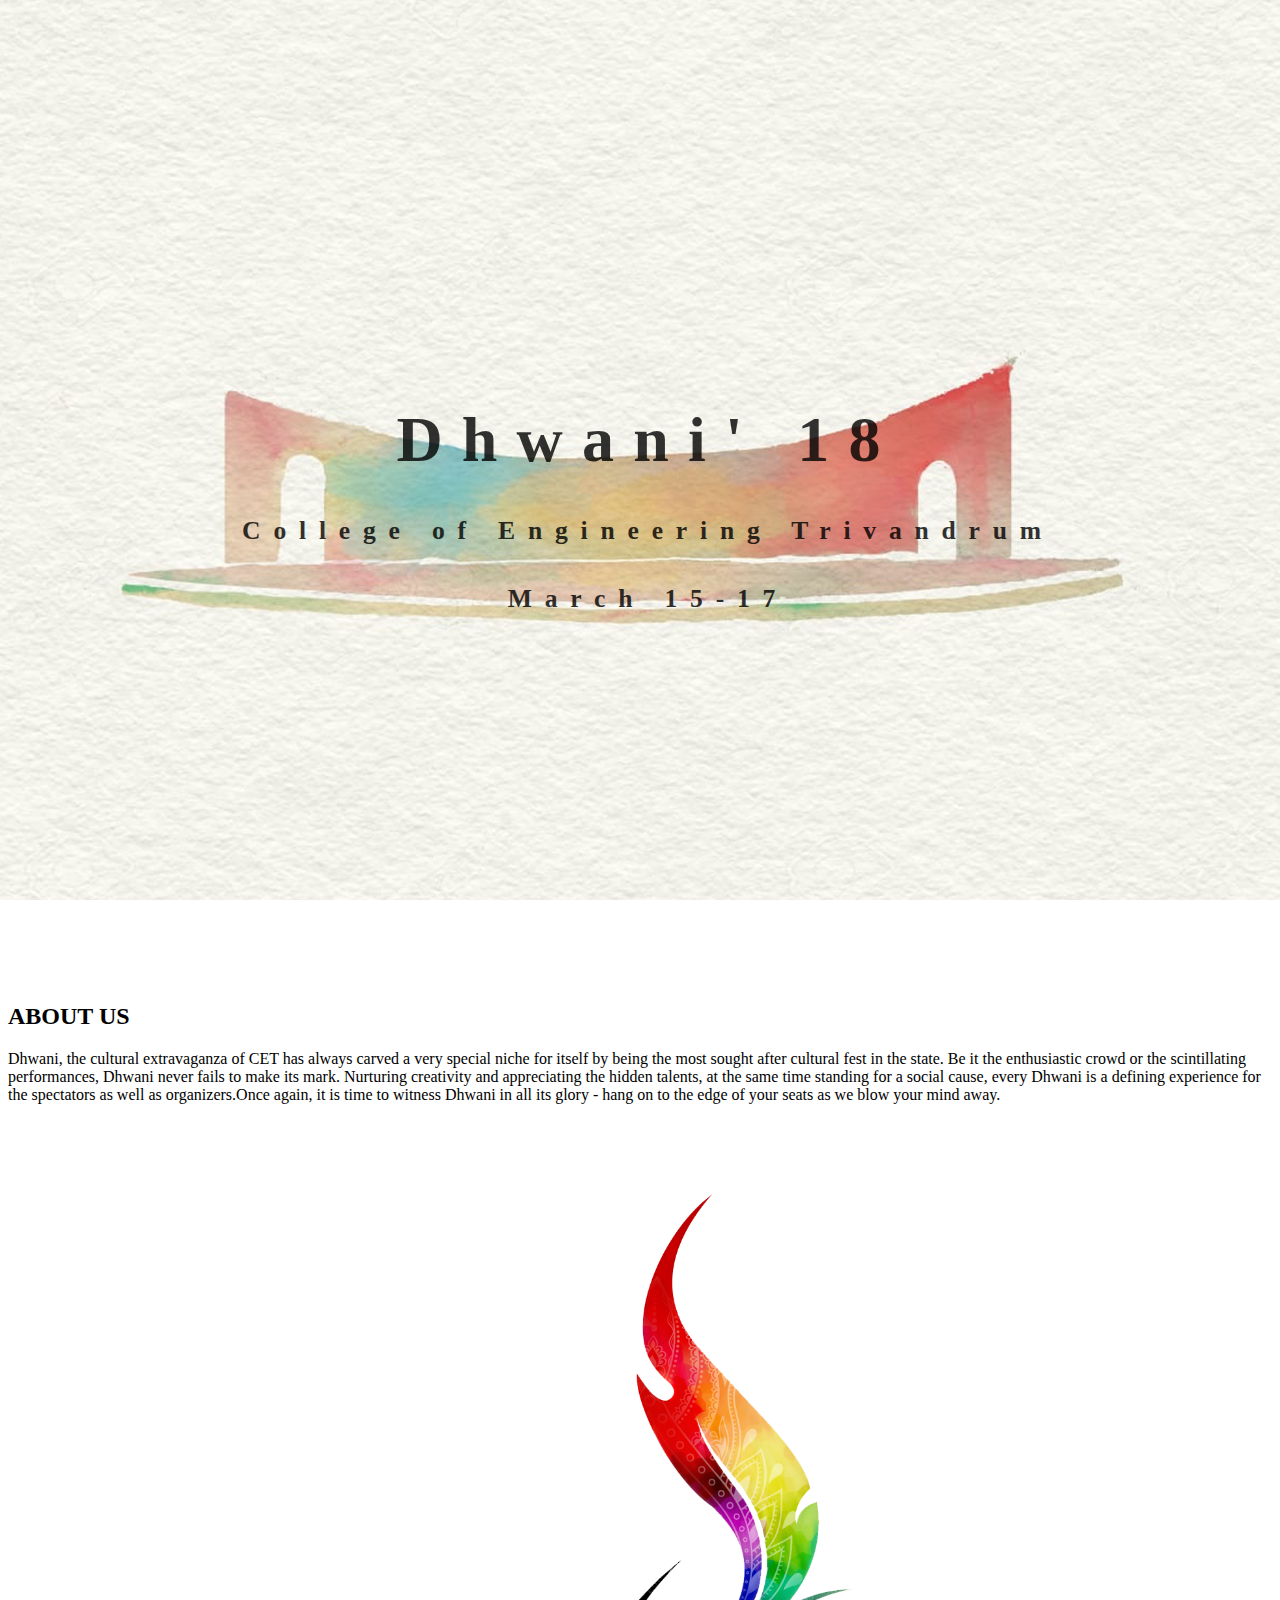
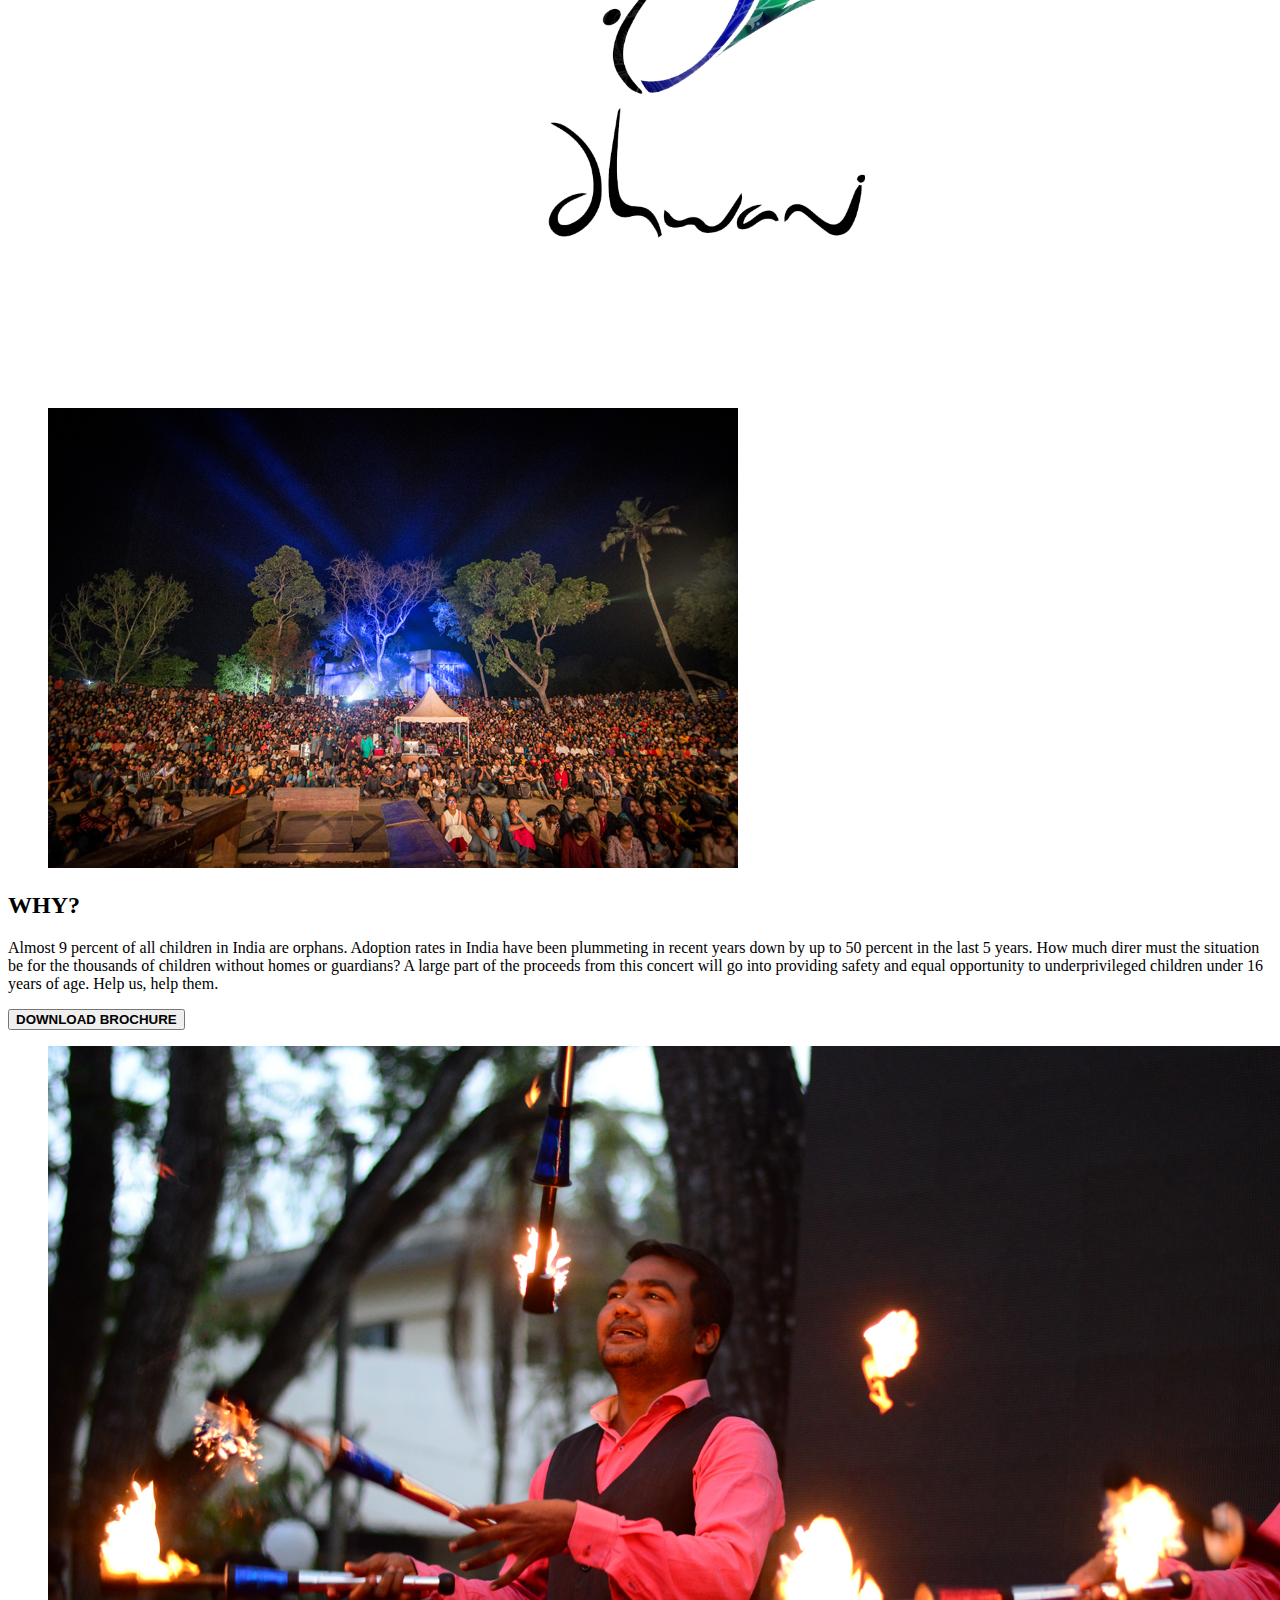
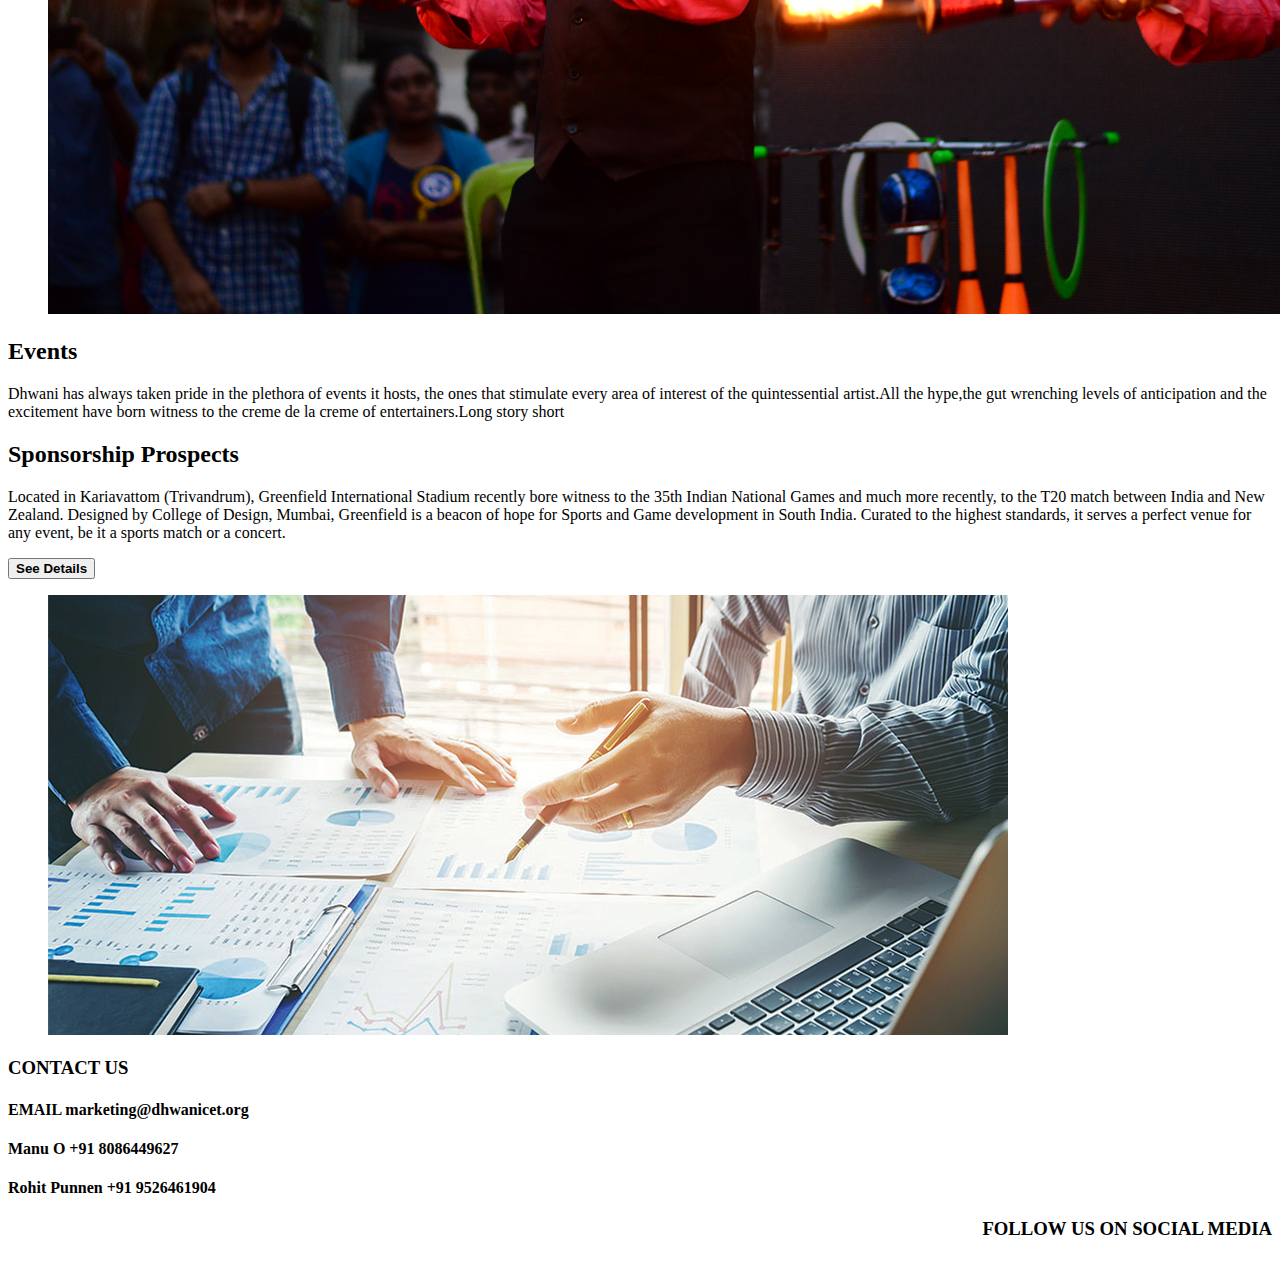
==== public/index.html @ 8b8b58d0 "Update index.html" ====
<!DOCTYPE html>
<html lang="en" class="no-js">
	<head>
		<meta charset="UTF-8" />
		<meta http-equiv="X-UA-Compatible" content="IE=edge,chrome=1"> 
		<meta name="viewport" content="width=device-width, initial-scale=1.0"> 
		<title>Dhwani'19 Marketing</title>
		<meta name="description" content="Dhwani'19 - CET" />
		<meta name="keywords" content="dhwani,cet,fest" />
		
		<link href="css/bootstrap.min.css" rel="stylesheet">
		<link rel="shortcut icon" href="../favicon.ico">
		<link href="css/font.css" type="text/css" rel="stylesheet">
		<link rel="stylesheet" type="text/css" href="css/component.css" />
		<link rel="stylesheet" type="text/css" href="css/demo.css" />
		
		<script src="js/modernizr.custom.js"></script>

		<style type="text/css">
		body{
			background-image: url('images/dhwanistagecl.jpg');
				background-position: center;
				background-size: cover;
				background-attachment: fixed;
				-moz-transition: background-image 0.4s ease-in-out;
				-o-transition: background-image 0.4s ease-in-out;
				-webkit-transition: background-image 0.4s ease-in-out;
               transition: background-image 0.4s ease-in-out;

		}
		.bg{
			background-image: url('images/dhwanistagecl2.jpg');
			-moz-transition: background-image 0.4s ease-in-out;
			-o-transition: background-image 0.4s ease-in-out;
			-webkit-transition: background-image 0.4s ease-in-out;
            transition: background-image 0.4s ease-in-out;

		}
			
			#landing{
				padding-top: 30px;
				text-align: center;
				
			height:100vh;
			}
			#landing h1{
			    
    			text-align: center;
    			    letter-spacing: 1.5vw;
    			font-size: 5.0vw;
    			width: 100%;
    			position: absolute;
    			color: black;
    			opacity: 0.8;
    			position: absolute;
    			top: 40vh;

			}
			#landing h2{
			    
    			text-align: center;
    			    letter-spacing: 1vw;
    			font-size: 2.0vw;
    			width: 100%;
    			position: absolute;
    			color: black;
    			opacity: 0.8;
    			position: absolute;
    			top: 55vh;

			}	

			#landing h3{
	text-align: center;
	letter-spacing: 1vw;
	font-size: 2.0vw;
	width: 100%;
	position: absolute;
	color: rgba(0,0,0,1);
	opacity: 0.8;
	position: absolute;
	top: 62vh;
			}	
			#social{
				text-align:right;
			}
			@media (max-width: 480px) {	


				body{
				background-image:url('images/dhwanistageclmob.jpg');
				background-size: auto 100%;
				background-repeat: no-repeat;
					-moz-transition: background-image 0.4s ease-in-out;
				-o-transition: background-image 0.4s ease-in-out;
				-webkit-transition: background-image 0.4s ease-in-out;
            	transition: background-image 0.4s ease-in-out;
			}	
				.bg{
				background-image: url('images/dhwanistagecl2mob.jpg');
				-moz-transition: background-image 0.4s ease-in-out;
				-o-transition: background-image 0.4s ease-in-out;
				-webkit-transition: background-image 0.4s ease-in-out;
            	transition: background-image 0.4s ease-in-out;

				}
				#social{
				text-align:left;
			}
			.iconfoot i{
				font-size:25px;
				padding:10px;
			}

			#landing h1{
				font-size:15vw;

			}	
			#landing h2{
				font-size:4vw;
			}
			.cbp-so-section h2{
				font-size: 22px;
			}
			.cbp-so-section{
			 font-size:10px;
			}
			#spon{
				font-size: 18px;
				padding: 6px;
			}

			#landing h2{
				top:59vh;

			}
			#landing h3{
				top:63vh;
				font-size: 3vw;
				color: black;
			}
				
						
		}
			</style>
			
	</head>
	<body>
		<div id="landing">
			
			<h1>Dhwani' 18</h1>
			<h2>College of Engineering Trivandrum</h2>
			<h3>March 15-17</h3>


			
		</div>

			<!--<header class="clearfix">
				<span>DHWANI 2018</span>
				<h1>Dhwani'19 CET</h1>
				
			</header>-->	
			<div id="cbp-so-scroller" class="cbp-so-scroller">
				<section class="cbp-so-section">
					<article class="cbp-so-side cbp-so-side-left">
						<h2 style="padding-top: 5vh;">ABOUT US</h2>
						<p>Dhwani, the cultural extravaganza of CET has always carved a very special niche for itself by being the most sought after cultural fest in the state. Be it the enthusiastic crowd or the scintillating performances, Dhwani never fails to make its mark. Nurturing creativity and appreciating the hidden talents, at the same time standing for a social cause, every Dhwani is a defining experience for the spectators as well as organizers.Once again, it is time to witness Dhwani in all its glory - hang on to the edge of your seats as we blow your mind away.
						</p>

					</article>
					<figure class="cbp-so-side cbp-so-side-right">
						<img style="max-width: 110%;" src="images/logo.png" alt="img01">
					</figure>
				</section>
				<!-- <section class="cbp-so-section">
					<figure class="cbp-so-side cbp-so-side-left">
						<img style="max-width: 110%;" src="images/agam2.png" alt="img01">
					</figure>
					<article class="cbp-so-side cbp-so-side-right">
						<h2>AGAM</h2>
						<p>Agam is a multiple award winning Carnatic Progressive Rock Band from Bangalore, formed in the year 2003.Agam  derives it's name from the ancient tamil word, which translates to , "the inner self". Their music encapsulates the boundless , vibrant emotions of human psyche. It explores, depicts and contemplates these countless aspirations and sentiments of the inner self and combines the myriad hues of melodic scales and intricate rhythm structures offered by Carnatic music with aesthetic principles and tonal elegance from the western world. The band lineup consists of the following artists: Harish Sivaramakrishnan(vocals), Swamy Seetharaman (keyboards and lyricist), T Praveen Kumar(lead guitar), Aditya Kasyap(bass guitars and backing vocals), Sivakumar Nagarajan(ethnic percussions), Jagadis Natarajan(rhythm guitar) and Yadhunandan(Drummer).</p>

					</article>
				</section> -->

				<section class="cbp-so-section">
					<figure class="cbp-so-side cbp-so-side-left">
						<img src="images/pic2.jpg" alt="img01">
					</figure>
					<article class="cbp-so-side cbp-so-side-right">
						<h2>WHY?</h2>
						<p>Almost 9 percent of all children in India are orphans. Adoption rates in India have been plummeting in recent years down by up to 50 percent in the last 5 years. How much direr must the situation be for the thousands of children without homes or guardians? A large part of the proceeds from this concert will go into providing safety and equal opportunity to underprivileged children under 16 years of age. Help us, help them.</p>

						
						<a href="documents/brochure.pdf" download><button id="spon"><strong>DOWNLOAD BROCHURE</strong></button></a>

					</article>
					
				</section>
				<section class="cbp-so-section">
					<figure class="cbp-so-side cbp-so-side-left">
						<img src="images/pic1.jpg"  style ="max-width: 110%;" alt="img01">
					</figure>
					<article class="cbp-so-side cbp-so-side-right">
						<h2>Events</h2>
						<p>Dhwani has always taken pride in the plethora of events it hosts, the ones that stimulate every area of interest of the quintessential artist.All the hype,the gut wrenching levels of anticipation and the excitement have born witness to the creme de la creme of entertainers.Long story short</p>
						
					</article>
				</section>
				<section class="cbp-so-section">
					<article class="cbp-so-side cbp-so-side-left">
						<h2>Sponsorship Prospects</h2>
						<p>Located in Kariavattom (Trivandrum), Greenfield International Stadium recently bore witness to the 35th Indian National Games and much more recently, to the T20 match between India and New Zealand. Designed by College of Design, Mumbai, Greenfield is a beacon of hope for Sports and Game development in South India. Curated to the highest standards, it serves a perfect venue for any event, be it a sports match or a concert.</p>
                        
                        	<a href="Marektingproposals/index.html" download><button id="spon"><strong>See Details</strong></button></a>
                            
					</article>
					<figure class="cbp-so-side cbp-so-side-right">
						<img src="images/pic4.jpg" alt="img01">
					</figure>
				</section>

				

				<!--
				<section class="cbp-so-section">
					<figure class="cbp-so-side cbp-so-side-left">
						<img src="images/4.png" alt="img01">
					</figure>
					<article class="cbp-so-side cbp-so-side-right">
						<h2>Carrot cake</h2>
						<p>Sesame snaps sweet wafer danish. Chupa chups carrot cake icing donut halvah bonbon. Chocolate cake candy marshmallow pudding dessert marzipan jujubes sugar plum.</p>
					</article>
				</section>
				<section class="cbp-so-section">
					<article class="cbp-so-side cbp-so-side-left">
						<h2>Pudding lollipop</h2>
						<p>Chupa chups pudding lollipop gummi bears gummies cupcake pie. Cookie cotton candy caramels. Oat cake dessert applicake. Sweet roll tiramisu sweet roll sweet roll.</p>
					</article>
					<figure class="cbp-so-side cbp-so-side-right">
						<img src="images/5.png" alt="img01">
					</figure>
				</section>
				<section class="cbp-so-section">
					<figure class="cbp-so-side cbp-so-side-left">
						<img src="images/6.png" alt="img01">
					</figure>
					<article class="cbp-so-side cbp-so-side-right">
						<h2>Soufflé bonbon</h2>
						<p>Cake cotton candy lollipop. Cake croissant cheesecake candy sugar plum icing apple pie wafer. Pie sugar plum tiramisu tiramisu pie fruitcake candy icing. Candy icing gummies gummies cheesecake brownie lemon drops chocolate gingerbread.</p>
					</article>
				</section>-->
			</div>
		
		
		
		
		
		<footer><div class="row" style="margin:0px;">
				<div class="col-md-6">
				<h3>CONTACT US</h3>
				<h4>EMAIL marketing@dhwanicet.org</h4>
				<h4>Manu O +91 8086449627</h4>
				<h4>Rohit Punnen +91 9526461904</h4>
			</div>
					
		<div class="col-md-6" id="social">
				<h3>FOLLOW US ON SOCIAL MEDIA</h3>
				<div class="iconfoot">
          				<a href="https://www.facebook.com/dhwanifest/"><i class="fa fa-facebook"></i></a>
          				<a href="https://www.instagram.com/dhwanifest/"><i class="fa fa-instagram"></i></a>
        				<a href="https://twitter.com/dhwanifest"><i class="fa fa-twitter"></i></a><br>
        				
        			</div>  

		</div>
		</div>
	</footer>
	 <script src="js/jquery-1.11.2.min.js"></script>
		<script src="js/classie.js"></script>
		<script src="js/cbpScroller.js"></script>
		<script type="text/javascript">
			/*$(window).scroll(function() {
    if ($(this).scrollTop() > 1000) { // this refers to window
        alert('blah');
    }
});*/



			 var $win = $(window);
    var winH = $win.height()/2;   // Get the window height.

    $win.on("scroll", function () {
        if ($(this).scrollTop() > winH ) {
            $('body').addClass("bg");
        } else {
            $('body').removeClass("bg");
        }
    }).on("resize", function(){ // If the user resizes the window
       winH = $(this).height()/2; // you'll need the new height value
    });

		</script>
		<script>
			new cbpScroller( document.getElementById( 'cbp-so-scroller' ) );
		</script>
	</body>
</html>
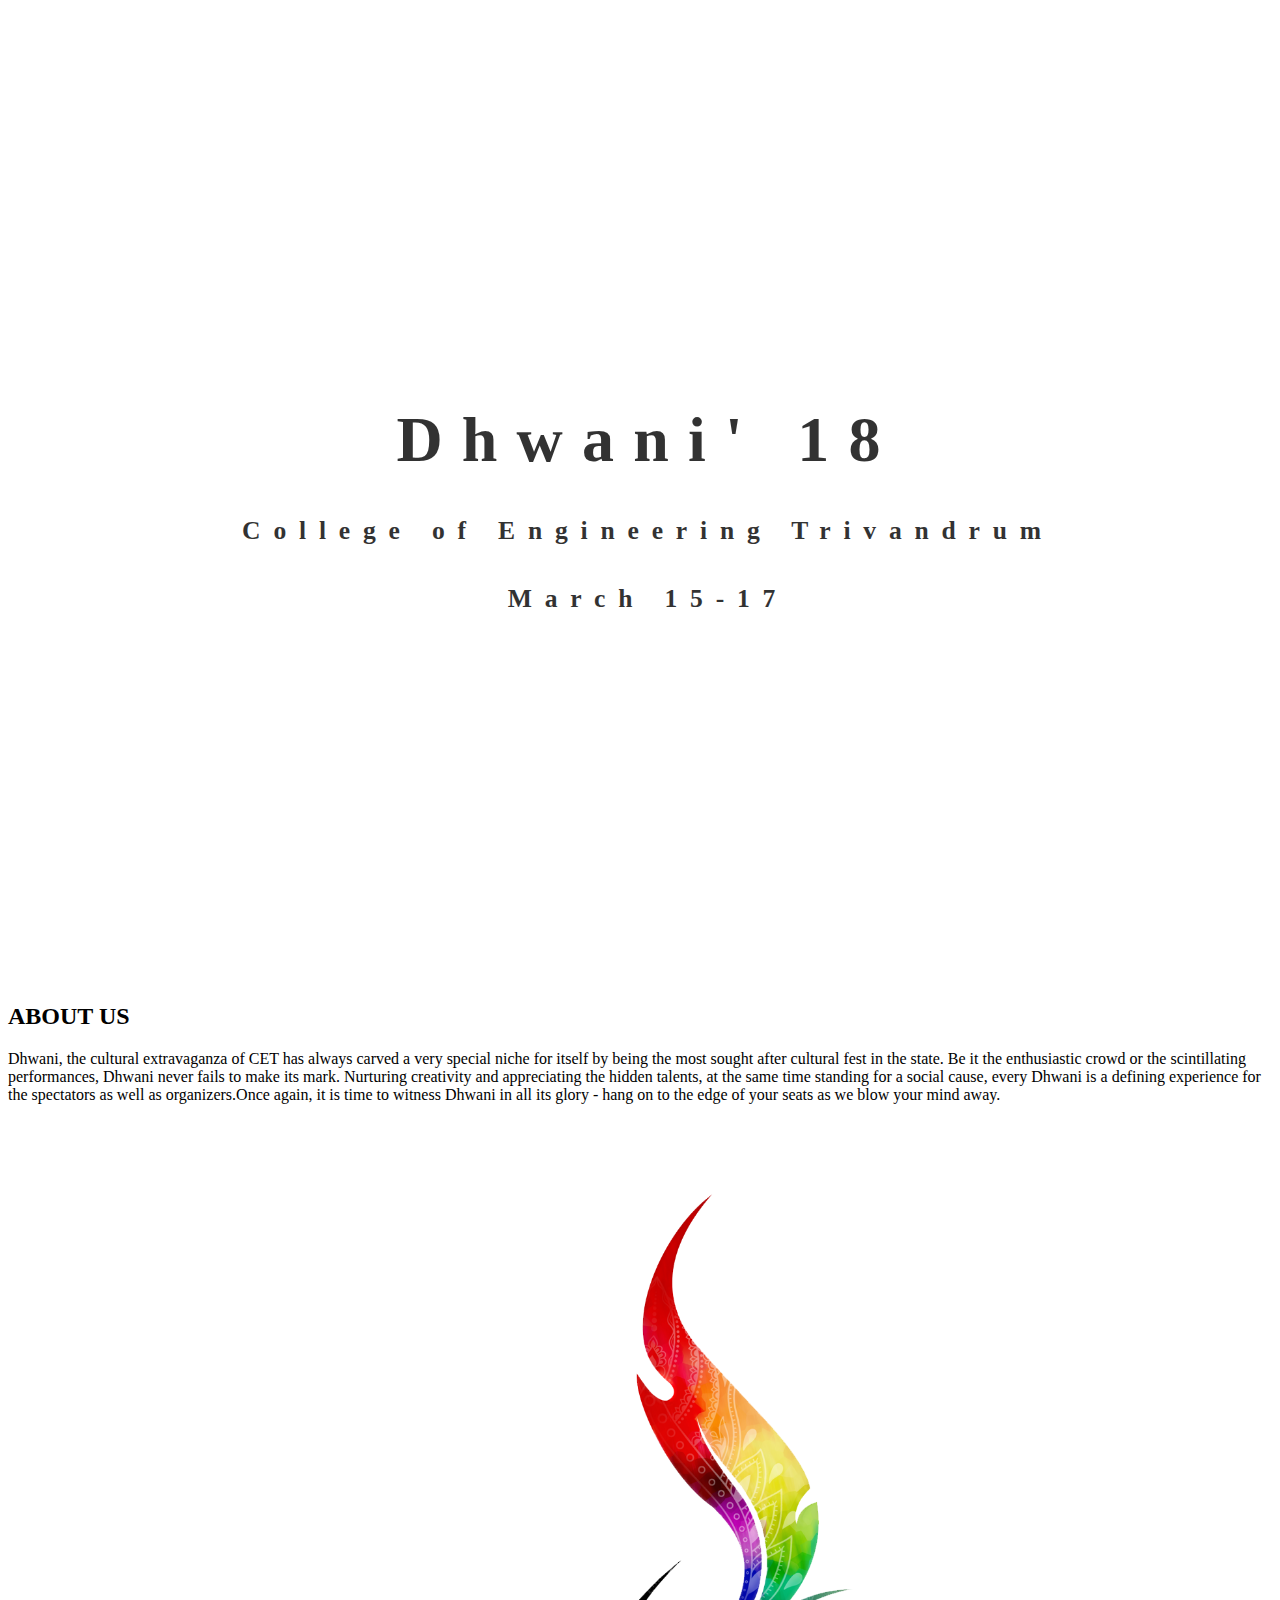
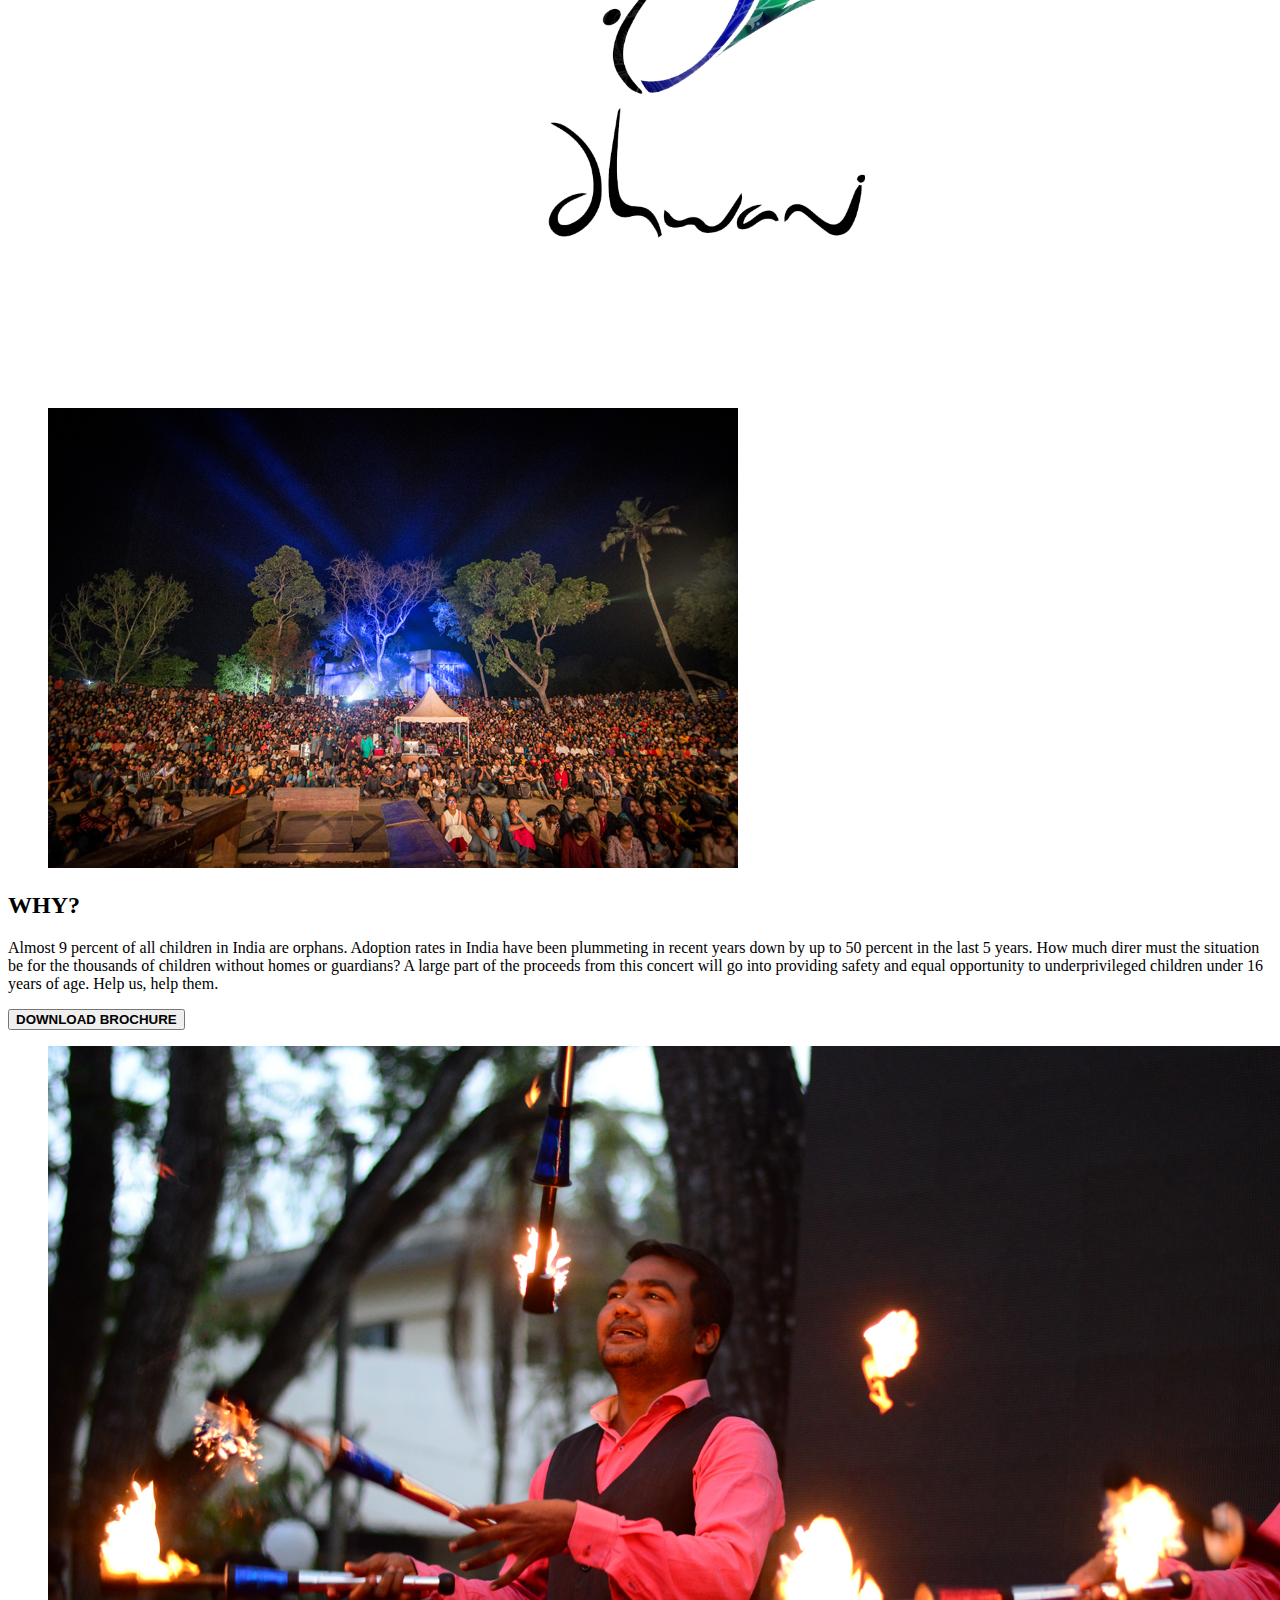
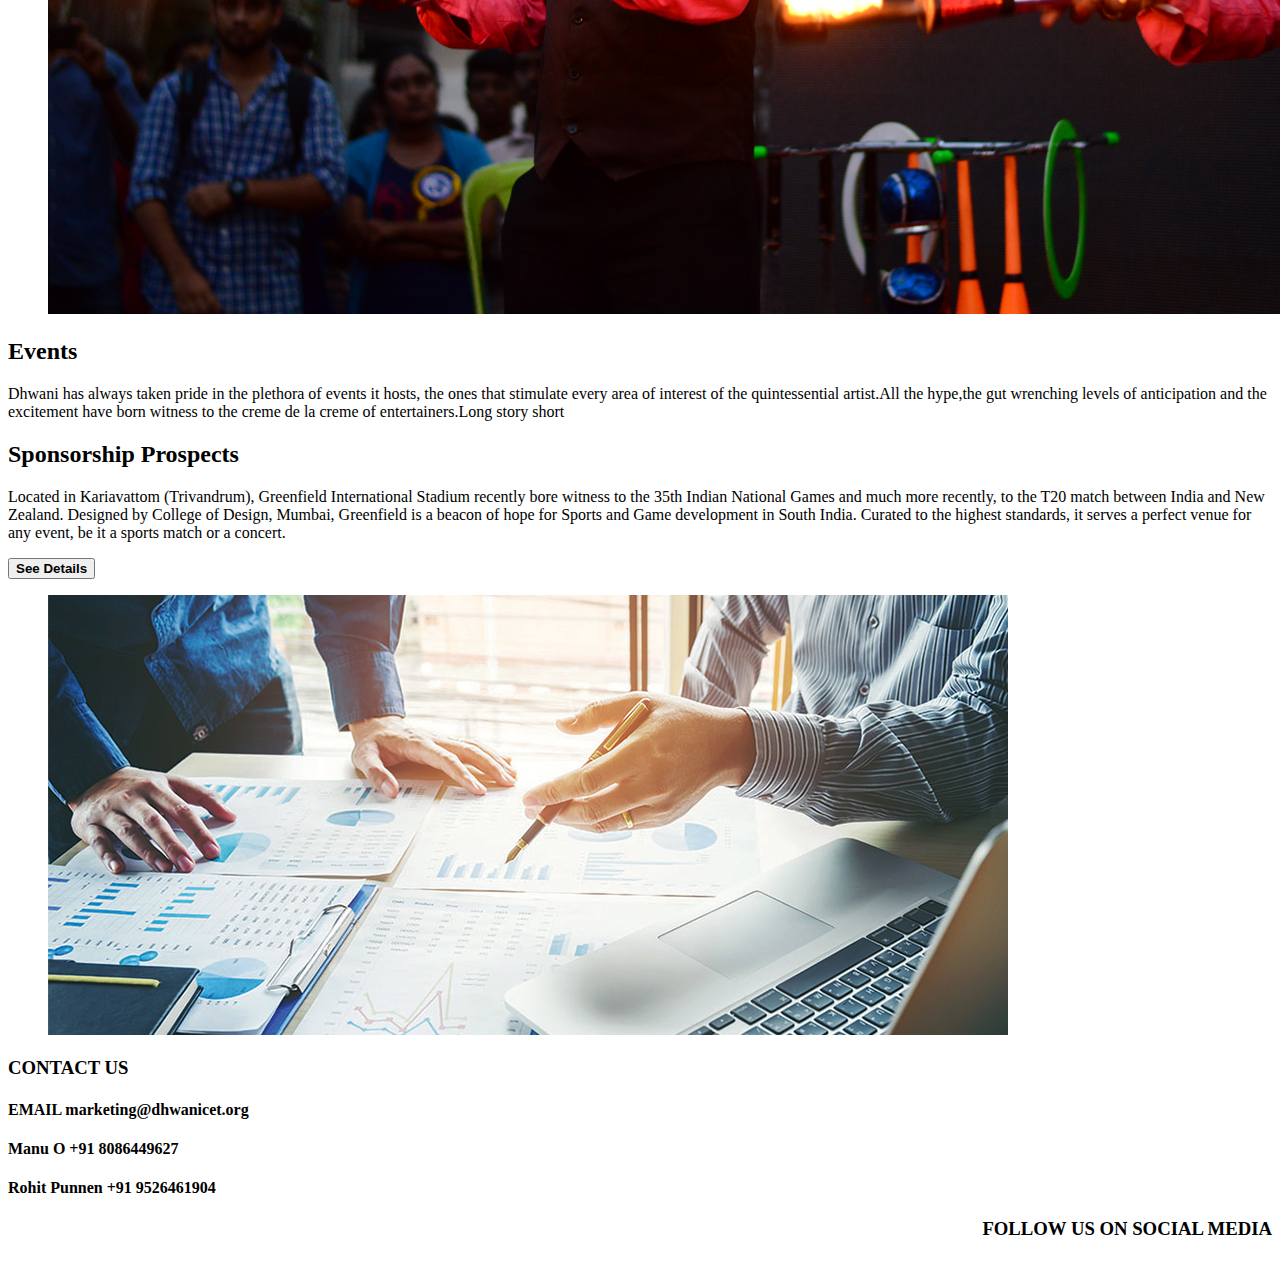
==== commit b52fe13d: "Update index.html" ====
--- a/public/index.html
+++ b/public/index.html
@@ -18,7 +18,7 @@
 
 		<style type="text/css">
 		body{
-			background-image: url('images/dhwanistagecl.jpg');
+			background-image: url('images/dhwanistageclmob.jpg');
 				background-position: center;
 				background-size: cover;
 				background-attachment: fixed;
@@ -29,7 +29,7 @@
 
 		}
 		.bg{
-			background-image: url('images/dhwanistagecl2.jpg');
+			background-image: url('images/dhwanistagecl2mob.jpg');
 			-moz-transition: background-image 0.4s ease-in-out;
 			-o-transition: background-image 0.4s ease-in-out;
 			-webkit-transition: background-image 0.4s ease-in-out;
@@ -88,7 +88,7 @@
 
 
 				body{
-				background-image:url('images/dhwanistageclmob.jpg');
+				background-image:url('images/dhwanistagecl.jpg');
 				background-size: auto 100%;
 				background-repeat: no-repeat;
 					-moz-transition: background-image 0.4s ease-in-out;
@@ -97,7 +97,7 @@
             	transition: background-image 0.4s ease-in-out;
 			}	
 				.bg{
-				background-image: url('images/dhwanistagecl2mob.jpg');
+				background-image: url('images/dhwanistagecl2.jpg');
 				-moz-transition: background-image 0.4s ease-in-out;
 				-o-transition: background-image 0.4s ease-in-out;
 				-webkit-transition: background-image 0.4s ease-in-out;
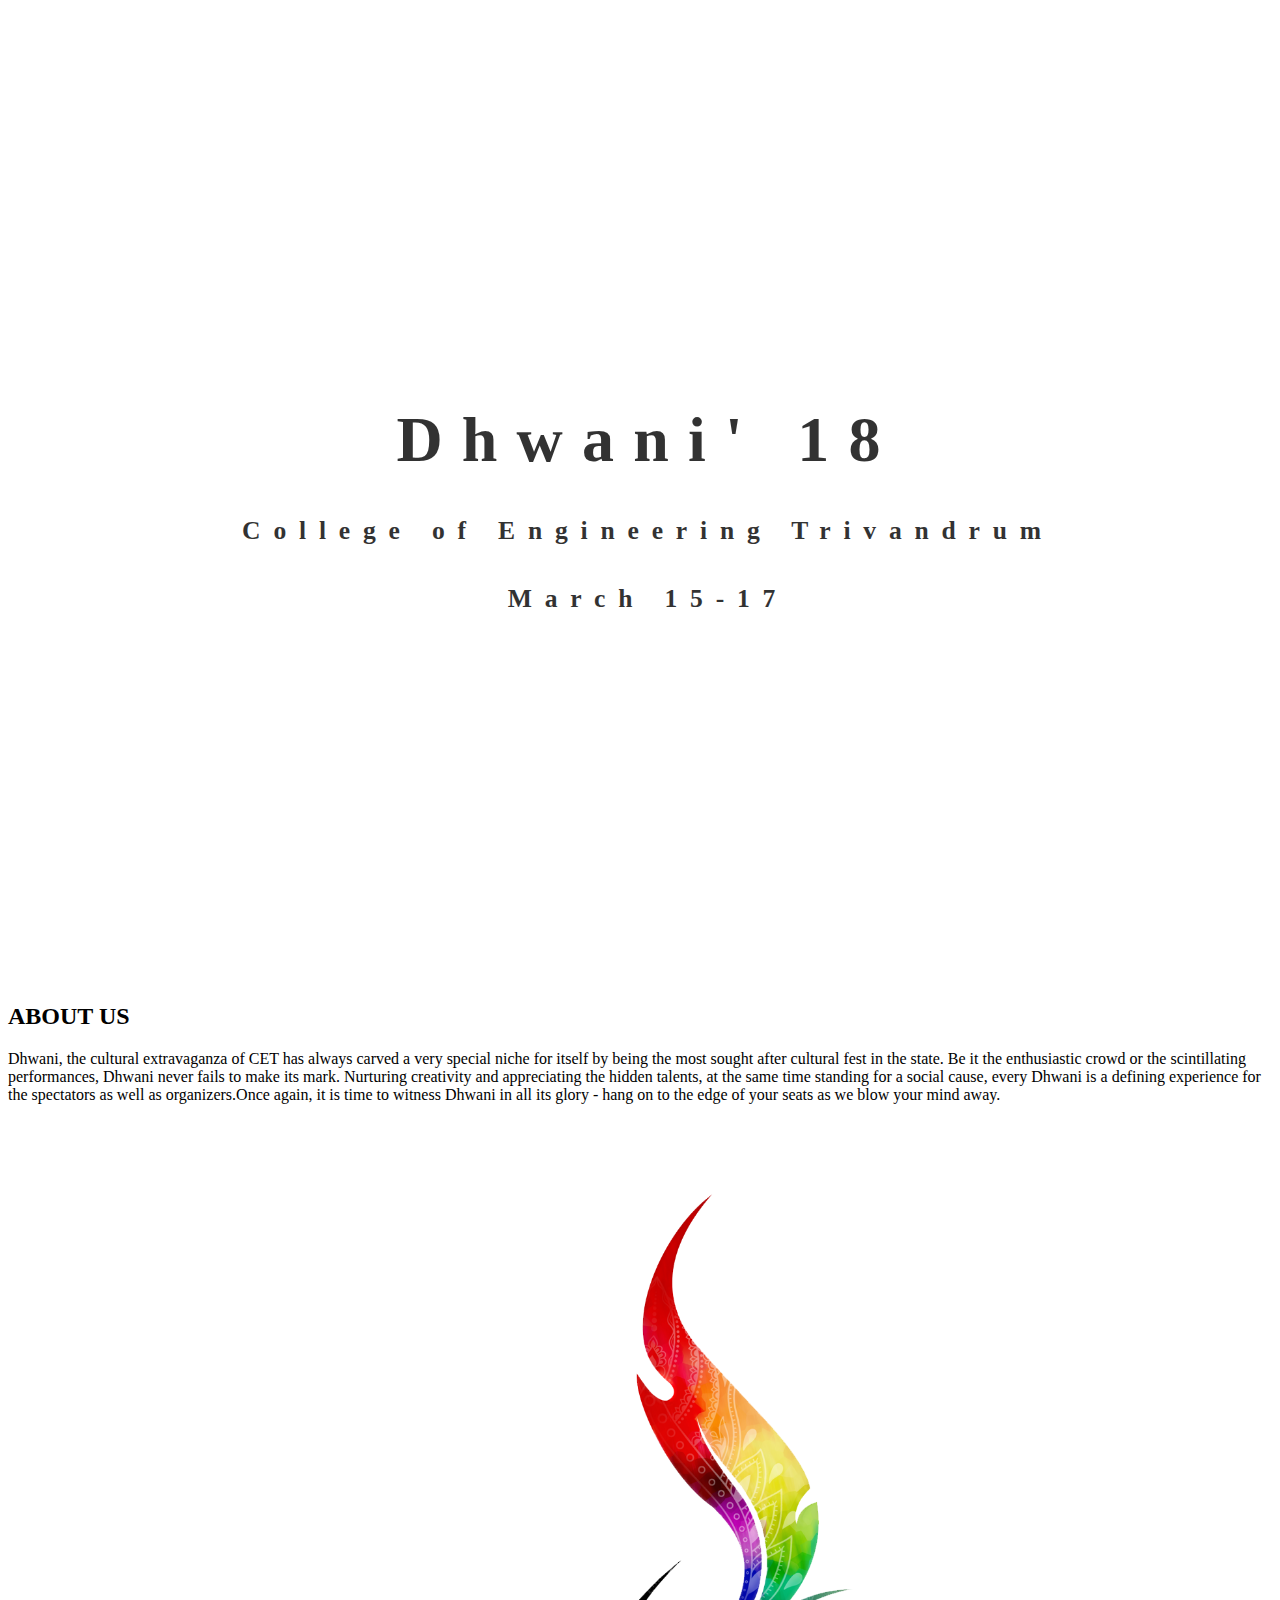
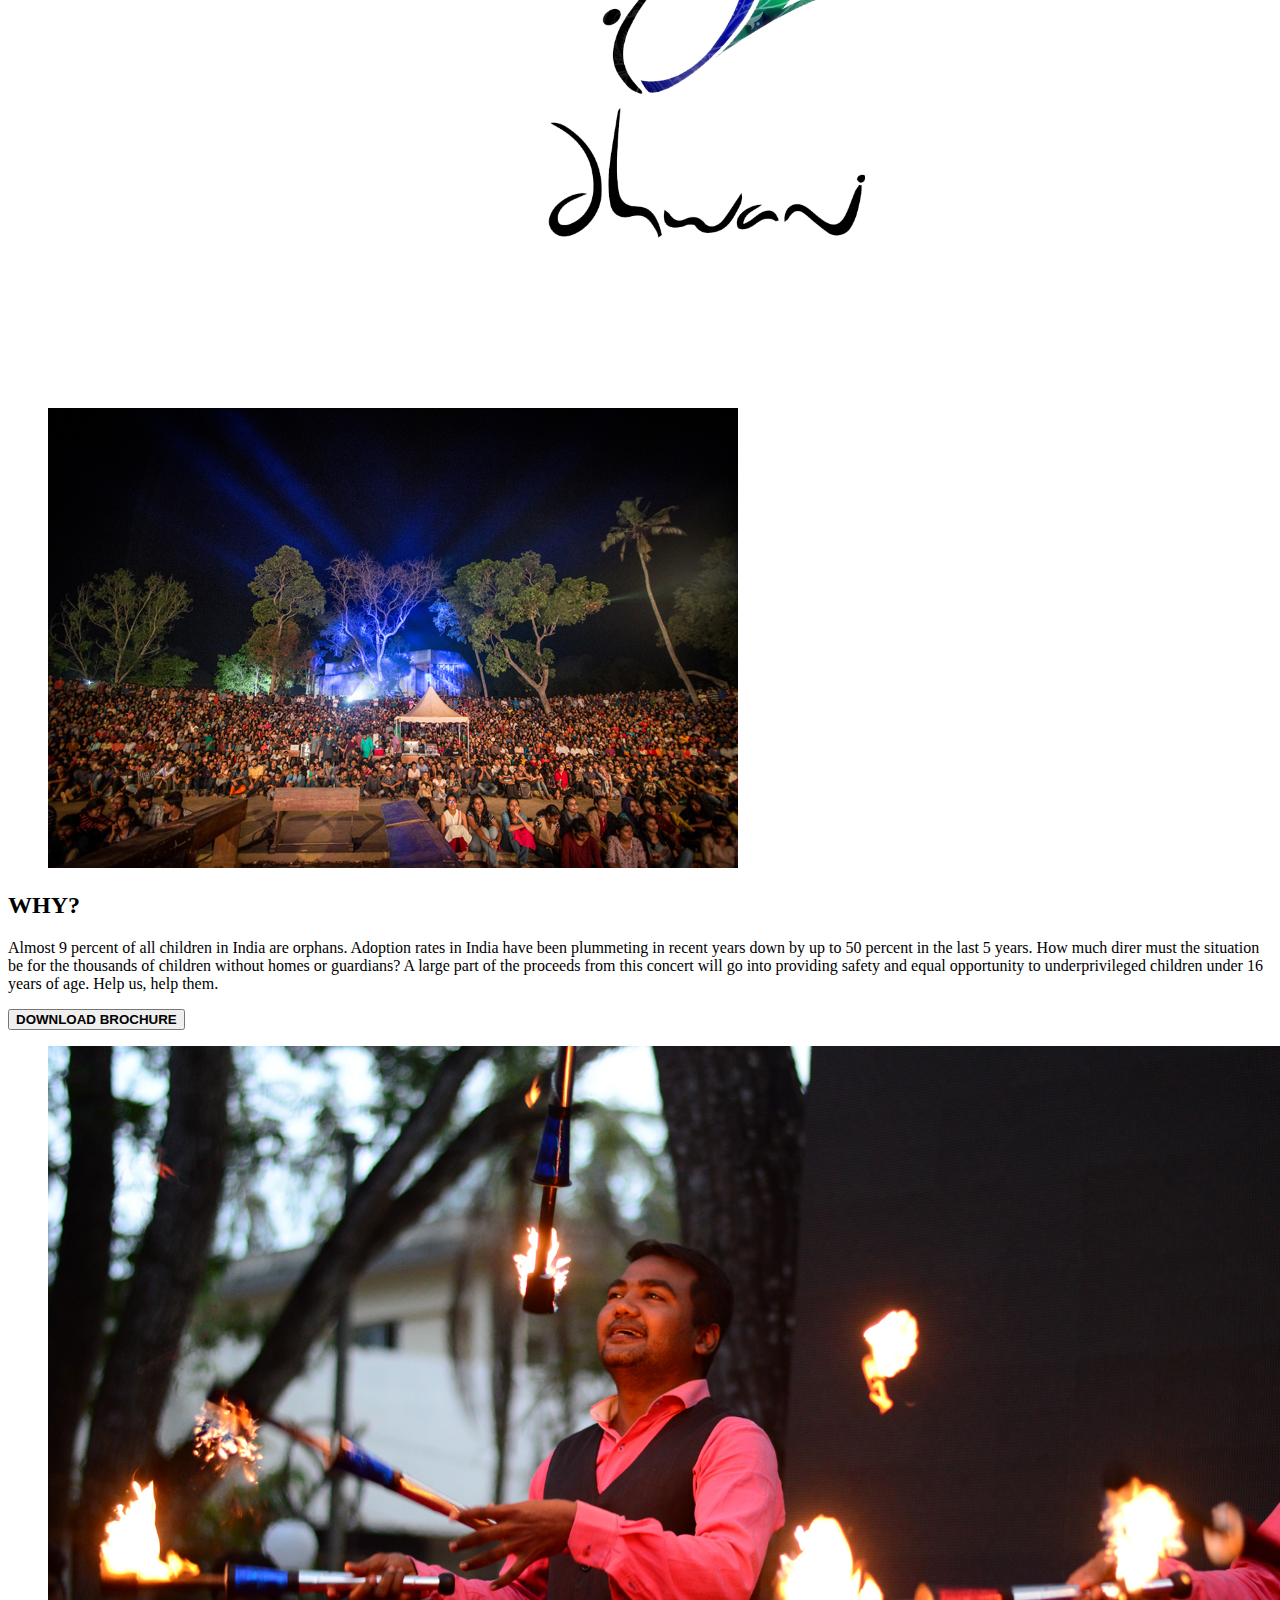
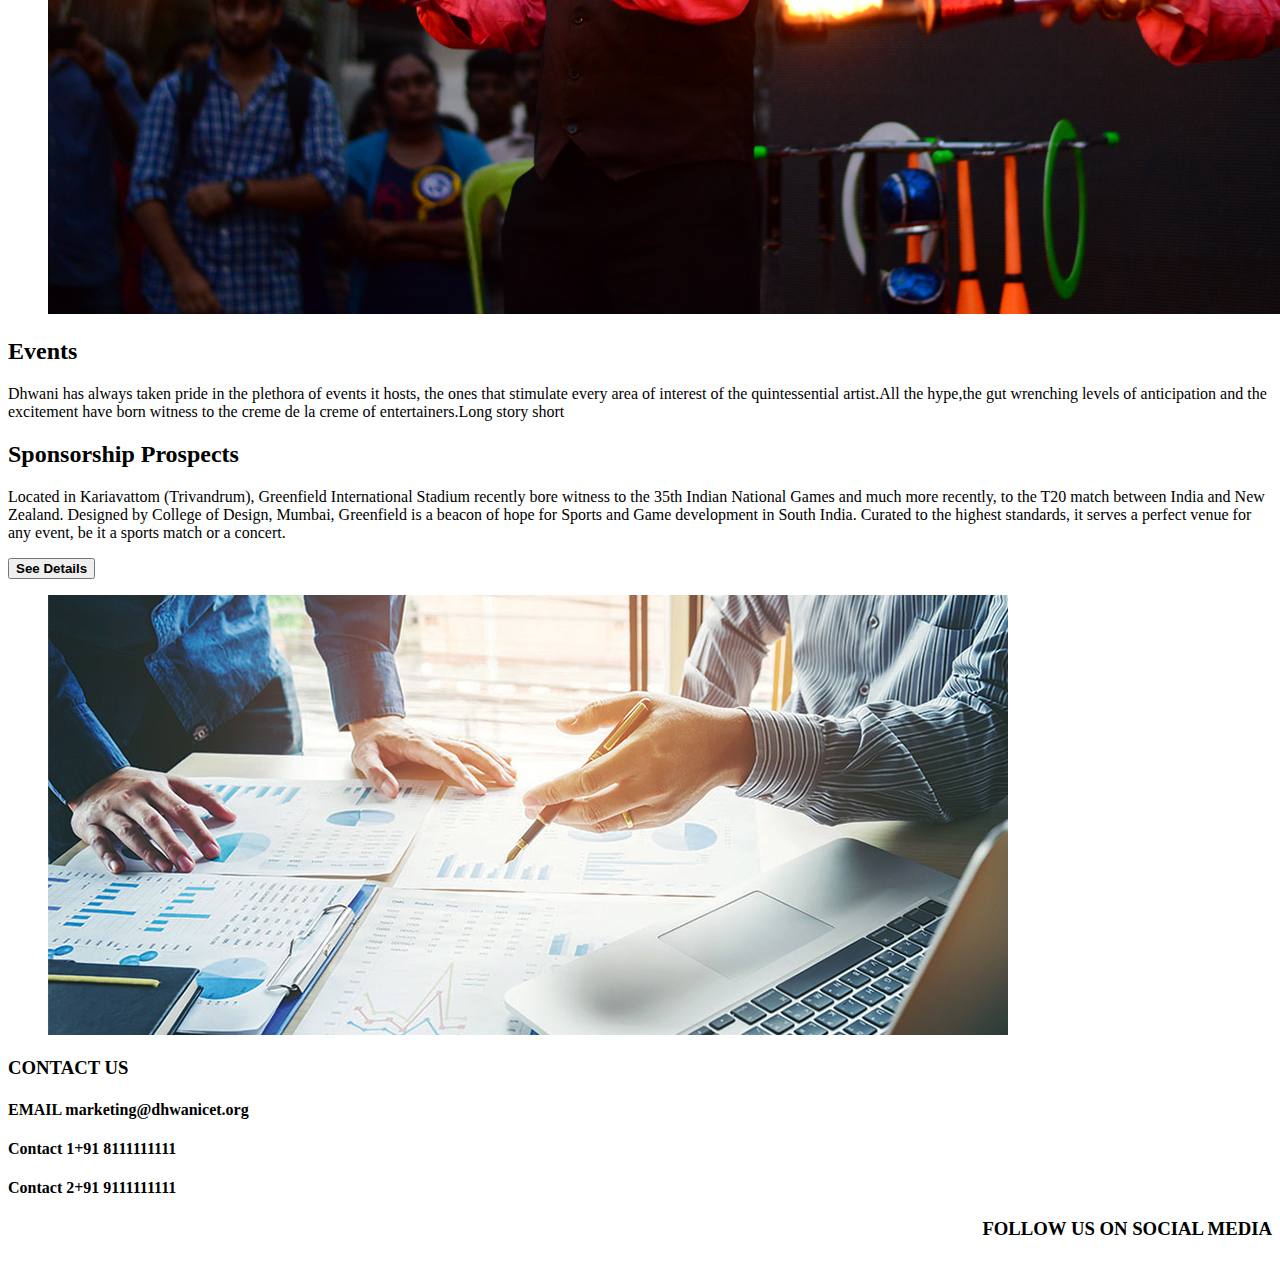
==== commit 8f64da2c: "Update index.html" ====
--- a/public/index.html
+++ b/public/index.html
@@ -261,8 +261,8 @@
 				<div class="col-md-6">
 				<h3>CONTACT US</h3>
 				<h4>EMAIL marketing@dhwanicet.org</h4>
-				<h4>Manu O +91 8086449627</h4>
-				<h4>Rohit Punnen +91 9526461904</h4>
+				<h4>Contact 1+91 8111111111</h4>
+				<h4>Contact 2+91 9111111111</h4>
 			</div>
 					
 		<div class="col-md-6" id="social">
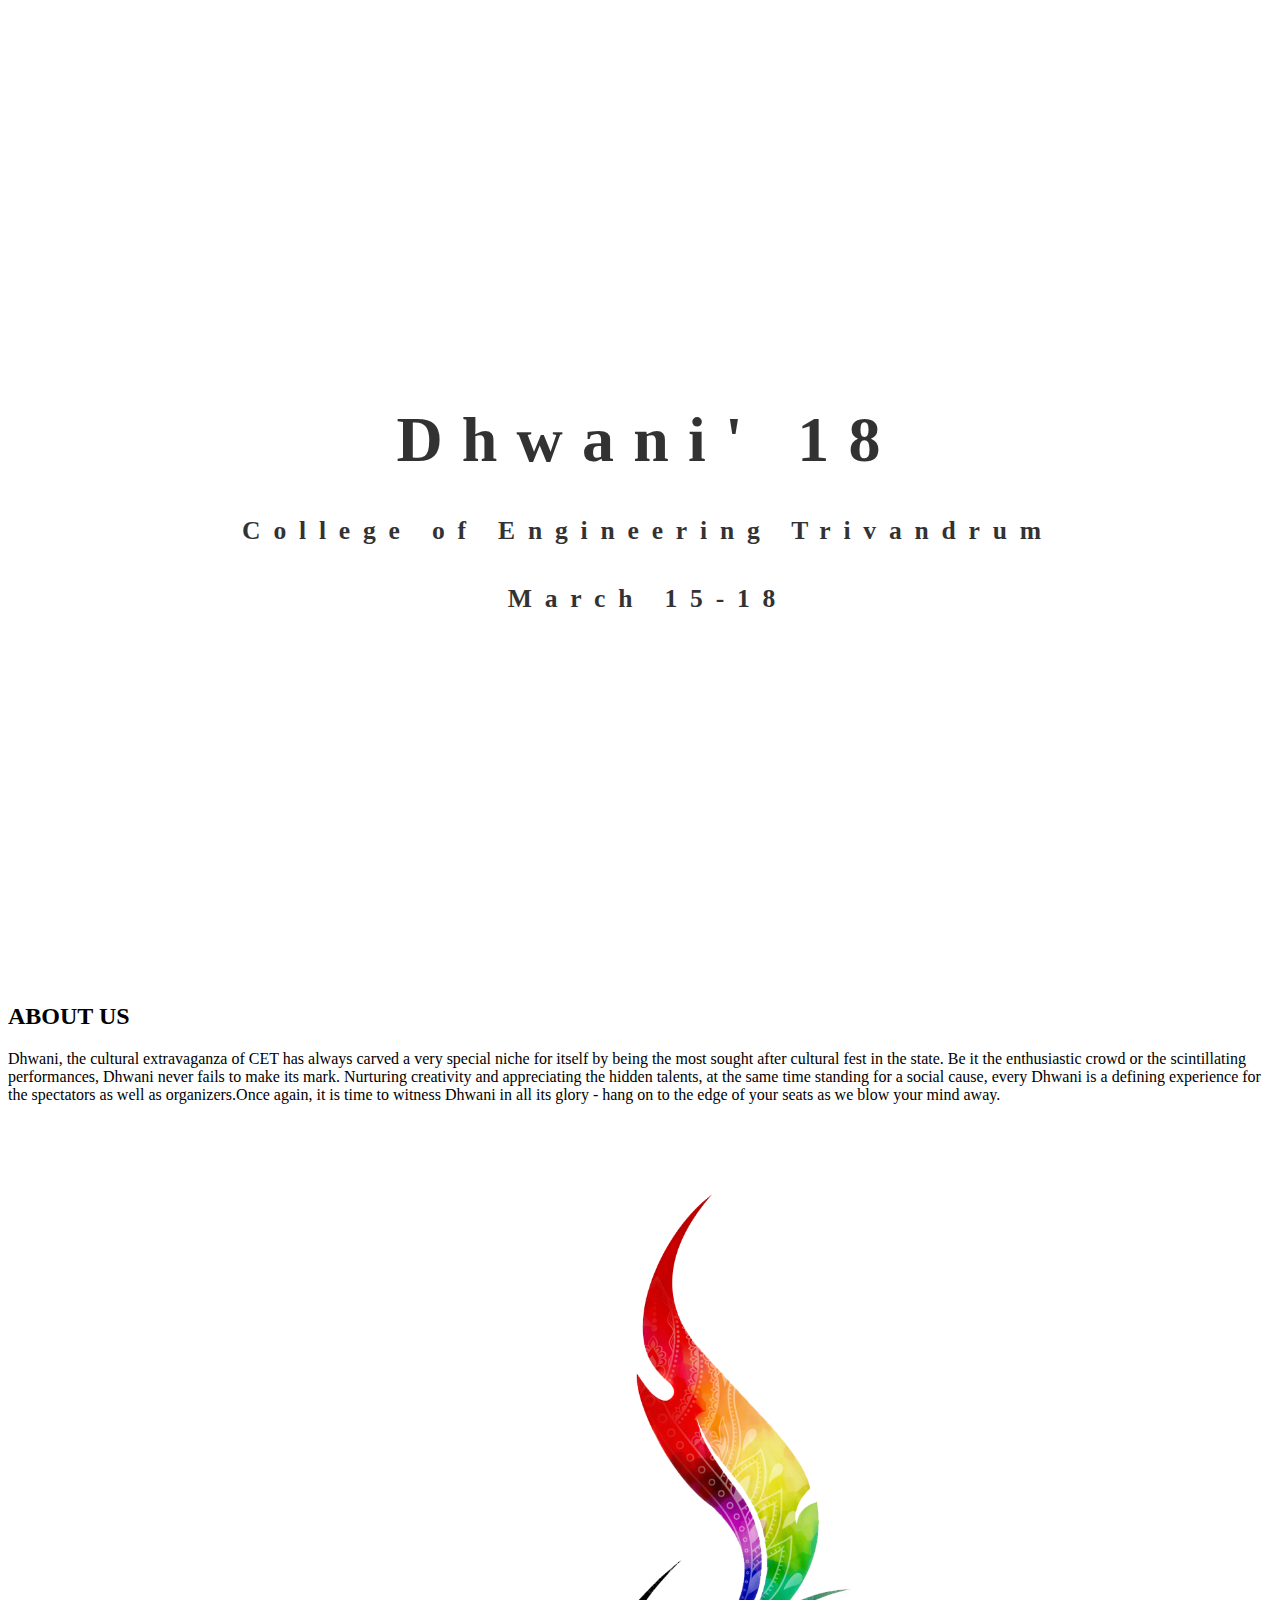
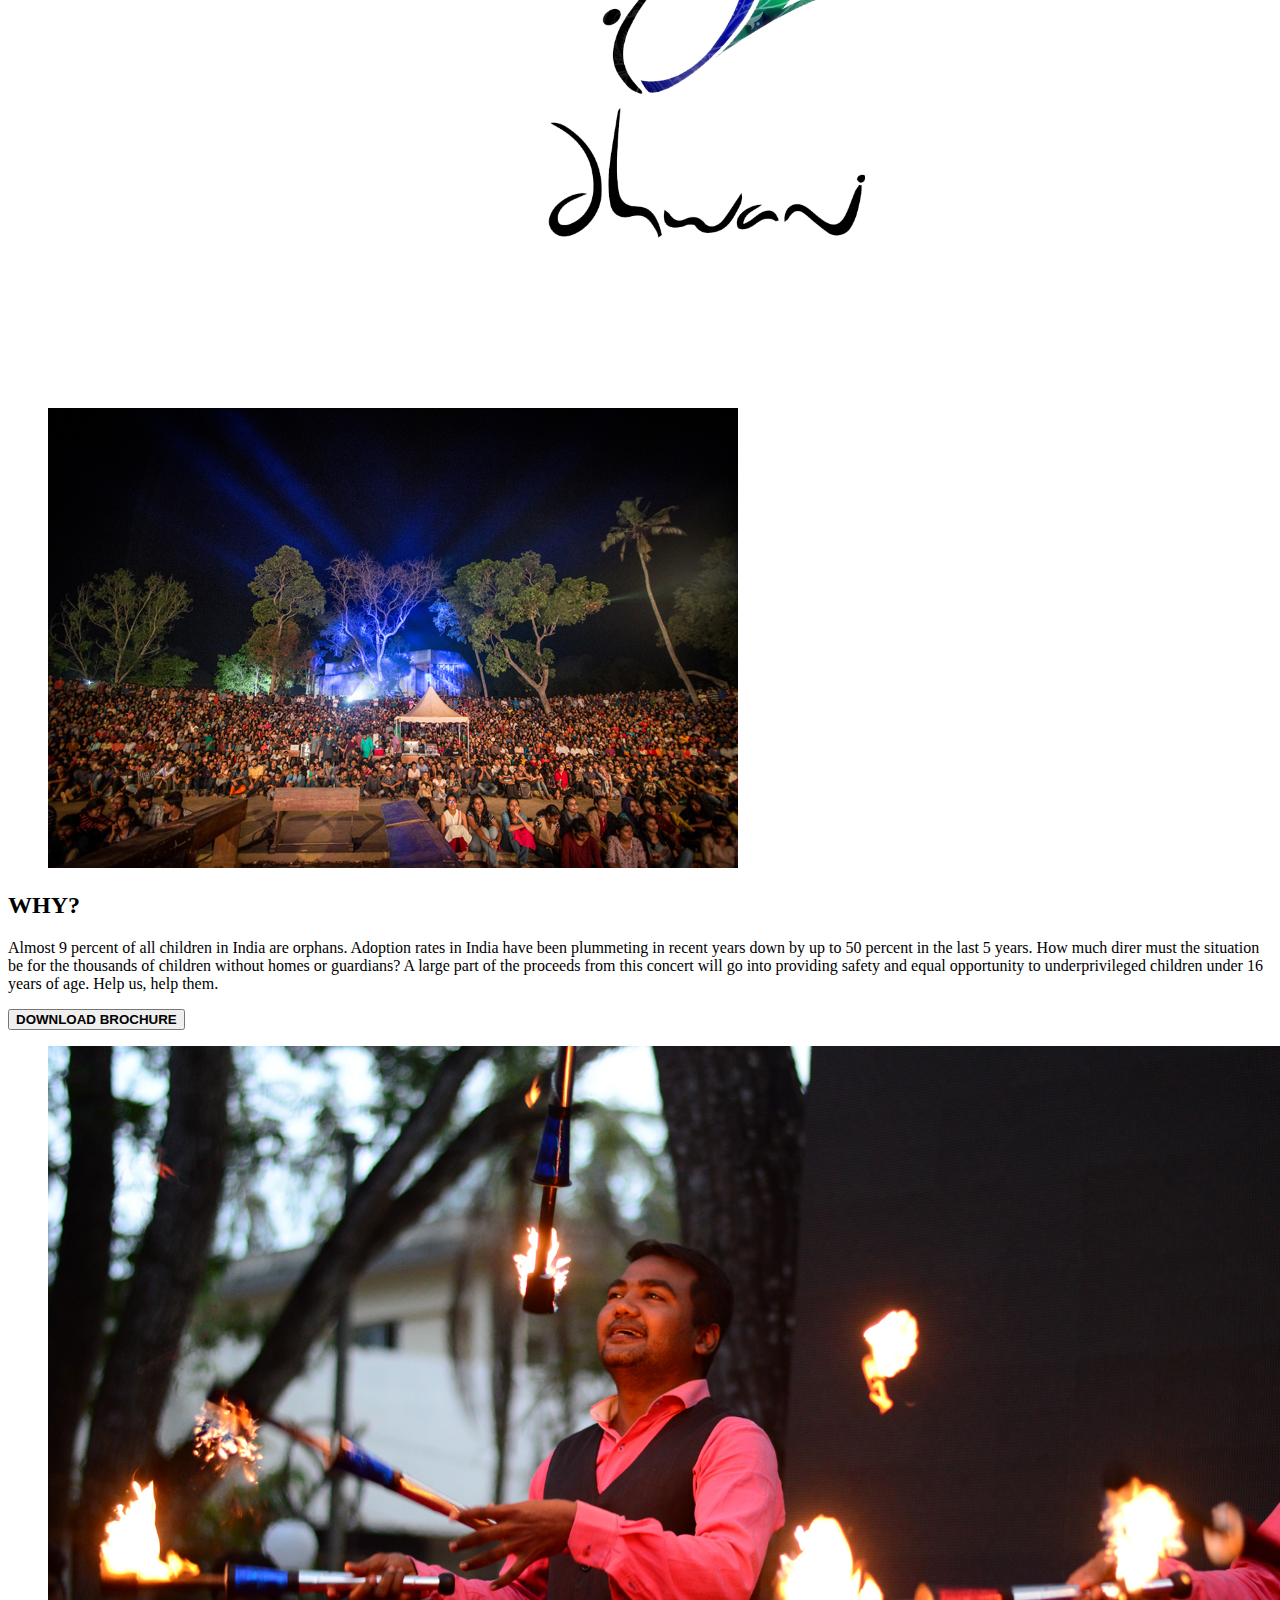
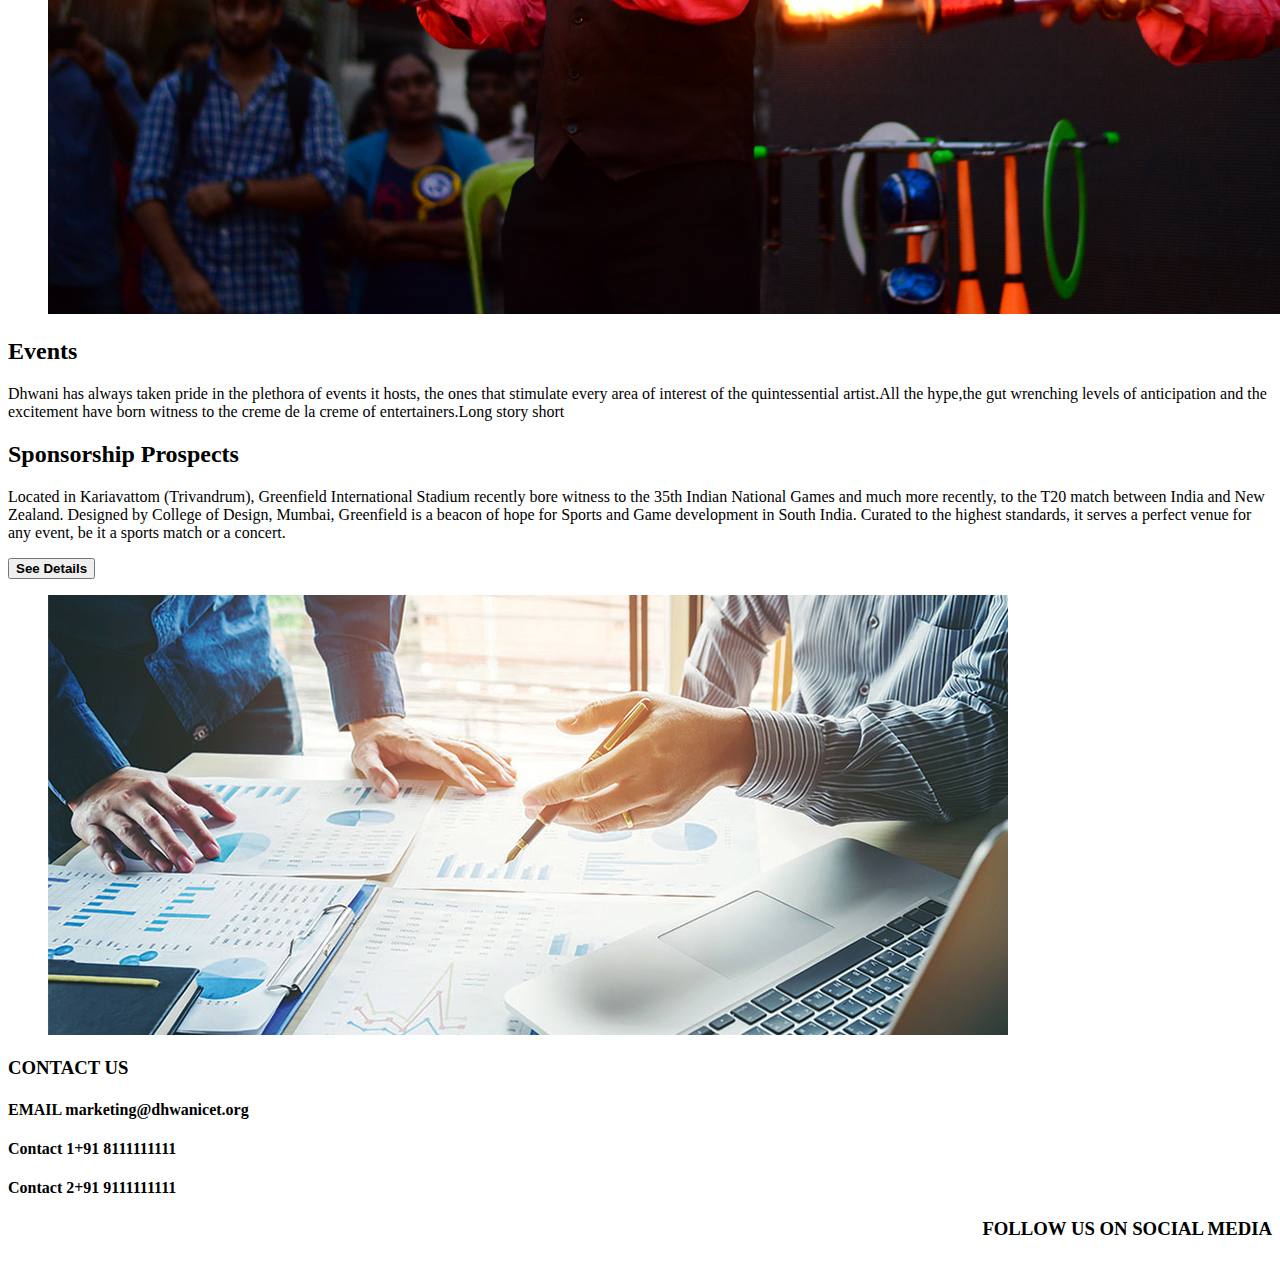
==== commit 3f35bed6: "Update index.html" ====
--- a/public/index.html
+++ b/public/index.html
@@ -150,7 +150,7 @@
 			
 			<h1>Dhwani' 18</h1>
 			<h2>College of Engineering Trivandrum</h2>
-			<h3>March 15-17</h3>
+			<h3>March 15-18</h3>
 
 
 			
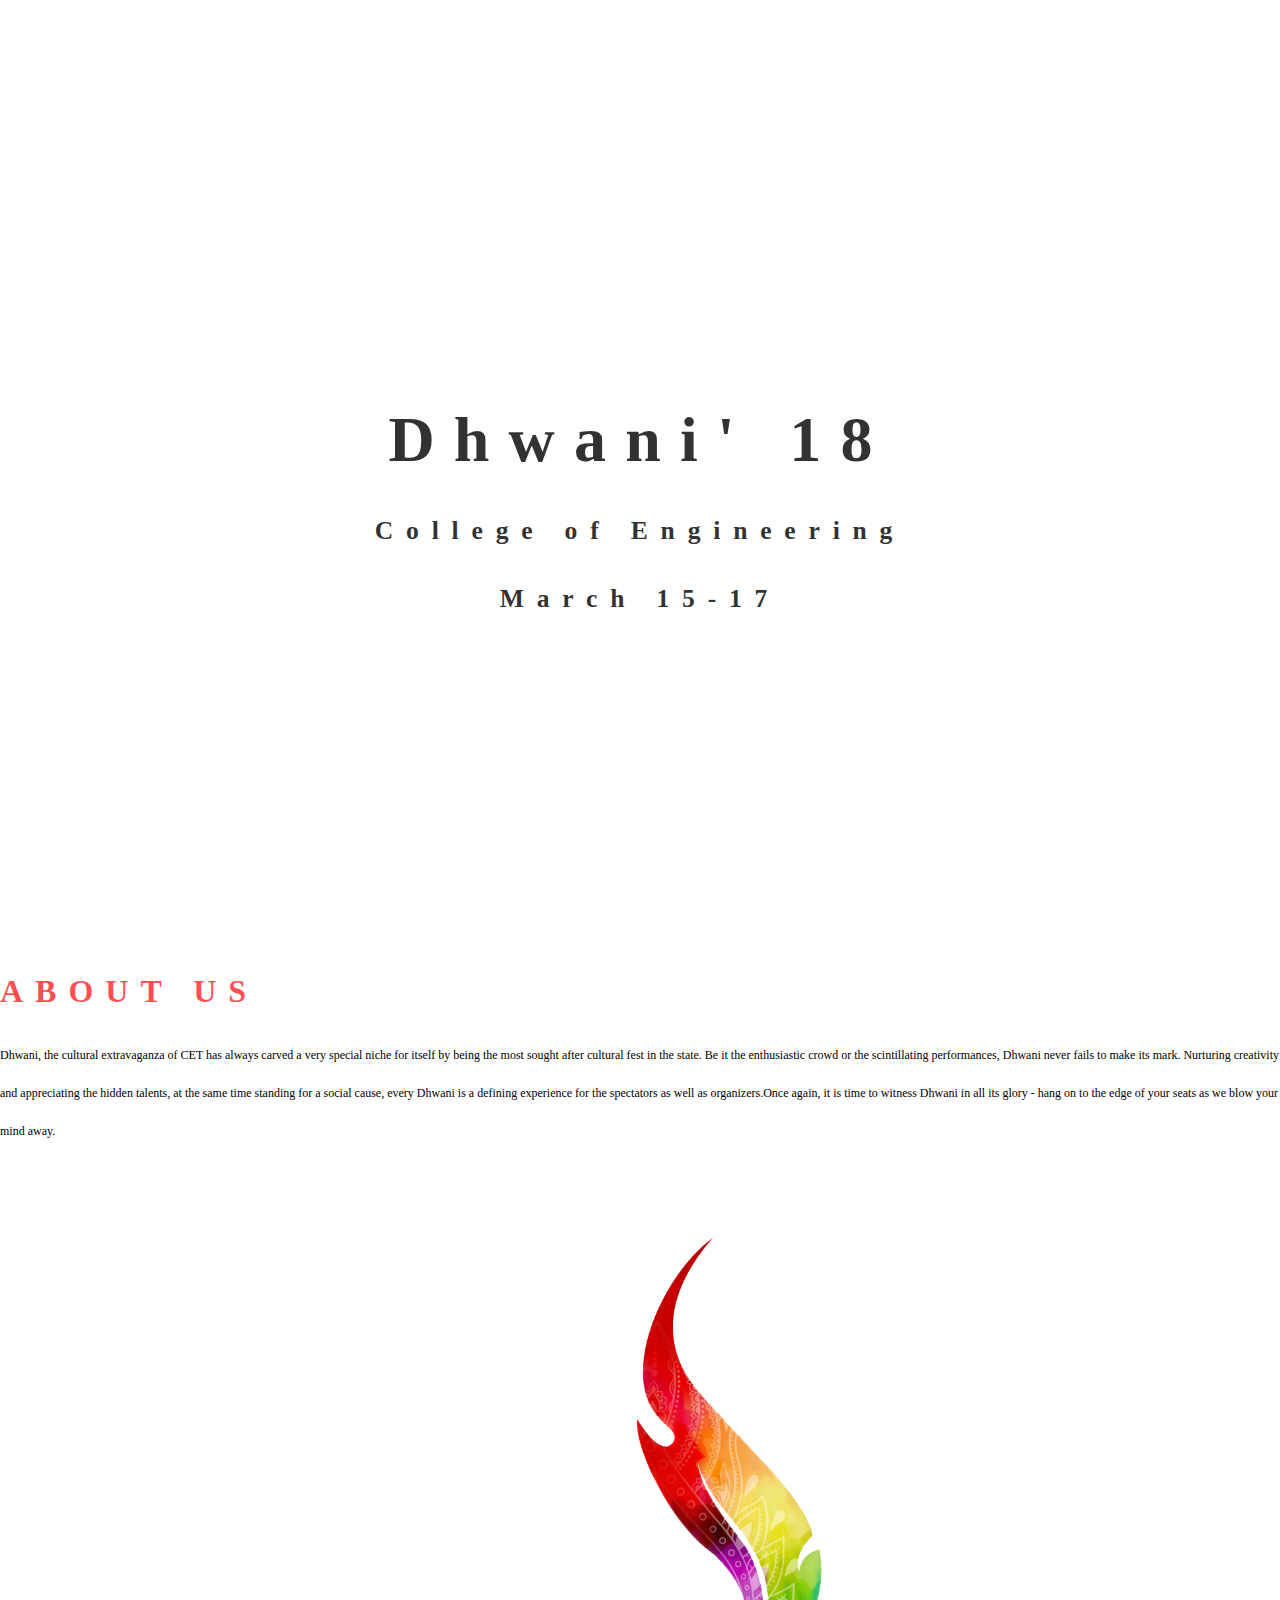
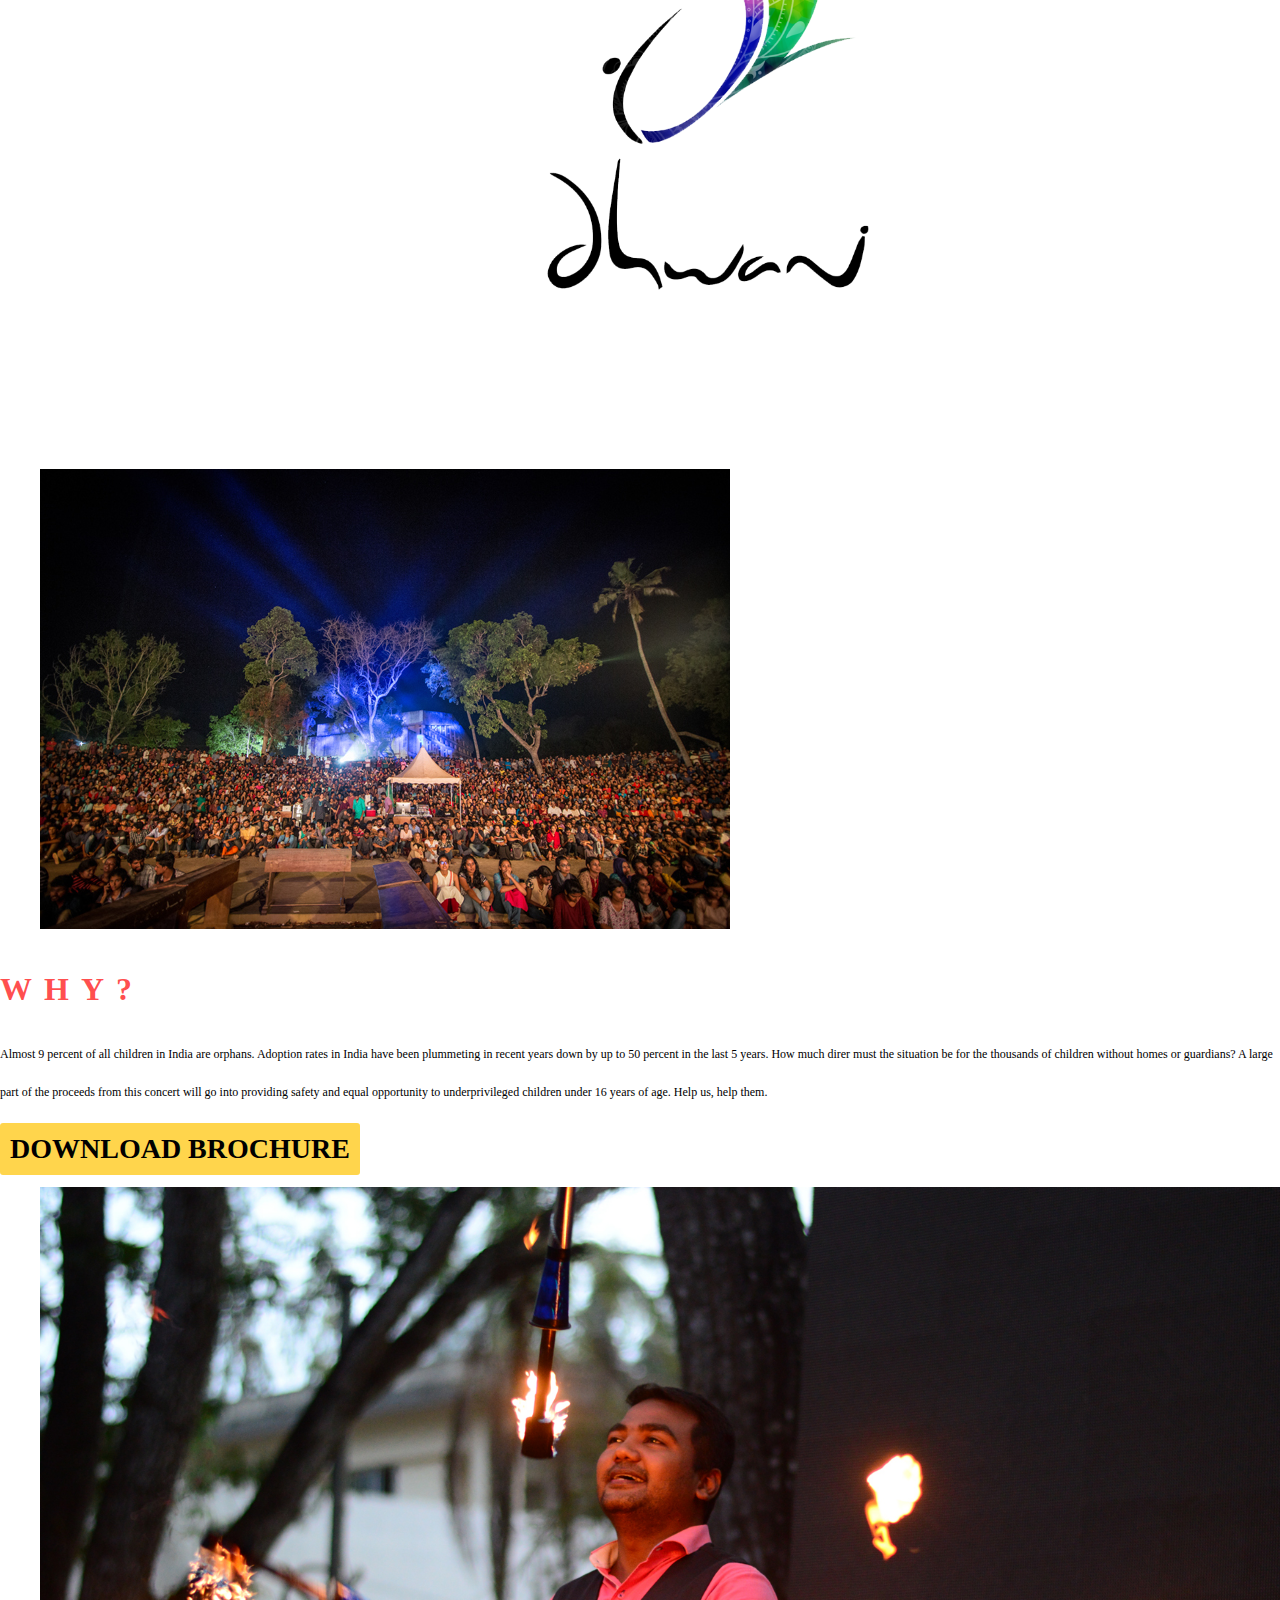
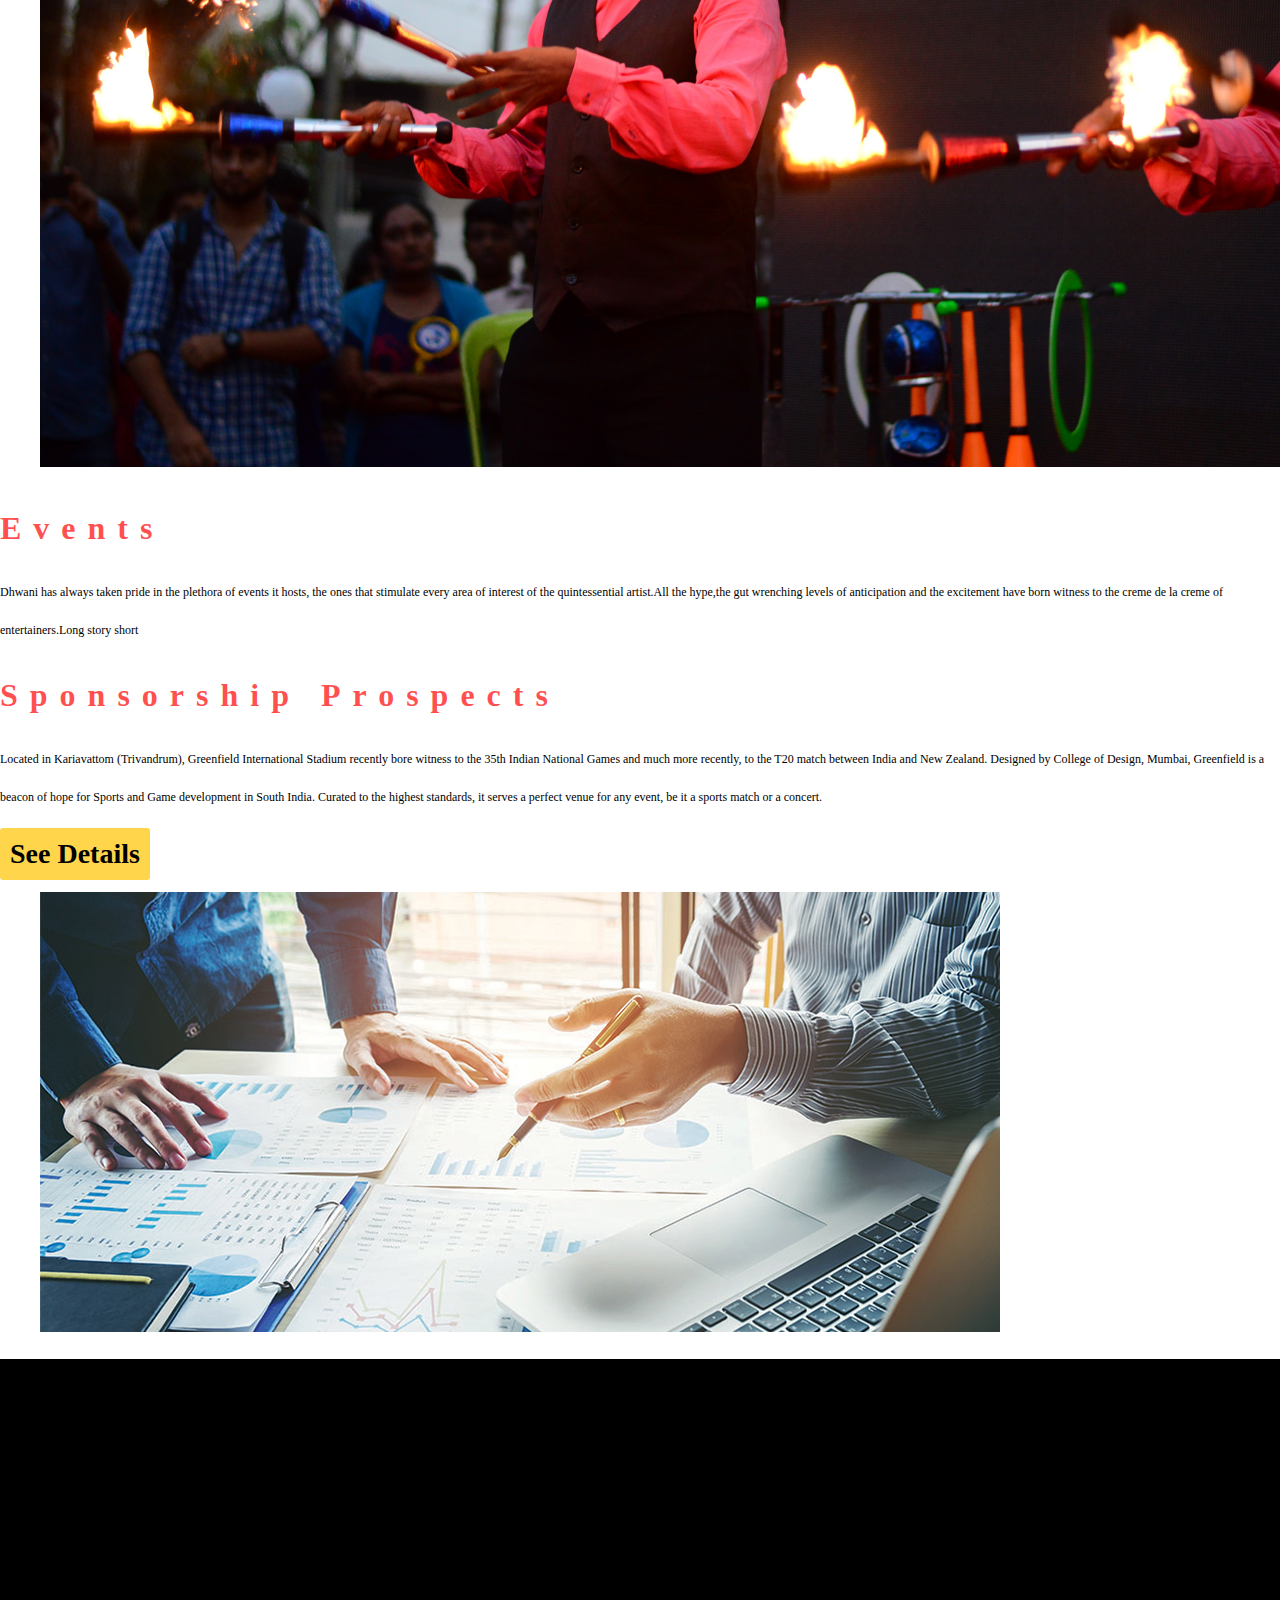
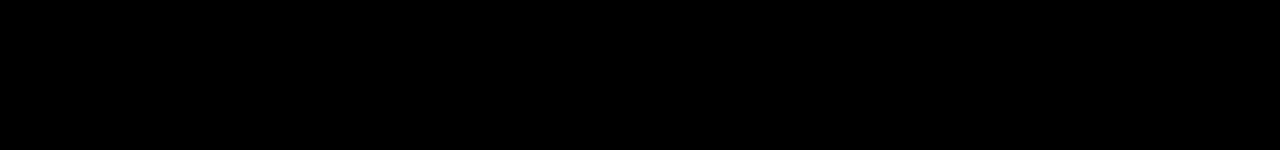
==== commit 639bb120: "Update index.html" ====
--- a/public/index.html
+++ b/public/index.html
@@ -149,8 +149,8 @@
 		<div id="landing">
 			
 			<h1>Dhwani' 18</h1>
-			<h2>College of Engineering Trivandrum</h2>
-			<h3>March 15-18</h3>
+			<h2>College of Engineering</h2>
+			<h3>March 15-17</h3>
 
 
 			
--- a/public/css/demo.css
+++ b/public/css/demo.css
@@ -0,0 +1,246 @@
+/* General Blueprint Style */
+@import url(http://fonts.googleapis.com/css?family=Lato:300,400,700);
+@font-face{font-family:'FontAwesome';src:url('../fonts/fontawesome-webfont.eot?v=4.3.0');src:url('../fonts/fontawesome-webfont.eot?#iefix&v=4.3.0') format('embedded-opentype'),url('../fonts/fontawesome-webfont.woff2?v=4.3.0') format('woff2'),url('../fonts/fontawesome-webfont.woff?v=4.3.0') format('woff'),url('../fonts/fontawesome-webfont.ttf?v=4.3.0') format('truetype'),url('../fonts/fontawesome-webfont.svg?v=4.3.0#fontawesomeregular') format('svg');font-weight:normal;font-style:normal}.fa{display:inline-block;font:normal normal normal 14px/1 FontAwesome;font-size:inherit;text-rendering:auto;-webkit-font-smoothing:antialiased;-moz-osx-font-smoothing:grayscale;transform:translate(0, 0)}.fa-lg{font-size:1.33333333em;line-height:.75em;vertical-align:-15%}.fa-2x{font-size:2em}.fa-3x{font-size:3em}.fa-4x{font-size:4em}.fa-5x{font-size:5em}.fa-fw{width:1.28571429em;text-align:center}.fa-ul{padding-left:0;margin-left:2.14285714em;list-style-type:none}.fa-ul>li{position:relative}.fa-li{position:absolute;left:-2.14285714em;width:2.14285714em;top:.14285714em;text-align:center}.fa-li.fa-lg{left:-1.85714286em}.fa-border{padding:.2em .25em .15em;border:solid .08em #eee;border-radius:.1em}.pull-right{float:right}.pull-left{float:left}.fa.pull-left{margin-right:.3em}.fa.pull-right{margin-left:.3em}.fa-spin{-webkit-animation:fa-spin 2s infinite linear;animation:fa-spin 2s infinite linear}.fa-pulse{-webkit-animation:fa-spin 1s infinite steps(8);animation:fa-spin 1s infinite steps(8)}@-webkit-keyframes fa-spin{0%{-webkit-transform:rotate(0deg);transform:rotate(0deg)}100%{-webkit-transform:rotate(359deg);transform:rotate(359deg)}}@keyframes fa-spin{0%{-webkit-transform:rotate(0deg);transform:rotate(0deg)}100%{-webkit-transform:rotate(359deg);transform:rotate(359deg)}}.fa-rotate-90{filter:progid:DXImageTransform.Microsoft.BasicImage(rotation=1);-webkit-transform:rotate(90deg);-ms-transform:rotate(90deg);transform:rotate(90deg)}.fa-rotate-180{filter:progid:DXImageTransform.Microsoft.BasicImage(rotation=2);-webkit-transform:rotate(180deg);-ms-transform:rotate(180deg);transform:rotate(180deg)}.fa-rotate-270{filter:progid:DXImageTransform.Microsoft.BasicImage(rotation=3);-webkit-transform:rotate(270deg);-ms-transform:rotate(270deg);transform:rotate(270deg)}.fa-flip-horizontal{filter:progid:DXImageTransform.Microsoft.BasicImage(rotation=0, mirror=1);-webkit-transform:scale(-1, 1);-ms-transform:scale(-1, 1);transform:scale(-1, 1)}.fa-flip-vertical{filter:progid:DXImageTransform.Microsoft.BasicImage(rotation=2, mirror=1);-webkit-transform:scale(1, -1);-ms-transform:scale(1, -1);transform:scale(1, -1)}:root .fa-rotate-90,:root .fa-rotate-180,:root .fa-rotate-270,:root .fa-flip-horizontal,:root .fa-flip-vertical{filter:none}.fa-stack{position:relative;display:inline-block;width:2em;height:2em;line-height:2em;vertical-align:middle}.fa-stack-1x,.fa-stack-2x{position:absolute;left:0;width:100%;text-align:center}.fa-stack-1x{line-height:inherit}.fa-stack-2x{font-size:2em}.fa-inverse{color:#fff}.fa-glass:before{content:"\f000"}.fa-music:before{content:"\f001"}.fa-search:before{content:"\f002"}.fa-envelope-o:before{content:"\f003"}.fa-heart:before{content:"\f004"}.fa-star:before{content:"\f005"}.fa-star-o:before{content:"\f006"}.fa-user:before{content:"\f007"}.fa-film:before{content:"\f008"}.fa-th-large:before{content:"\f009"}.fa-th:before{content:"\f00a"}.fa-th-list:before{content:"\f00b"}.fa-check:before{content:"\f00c"}.fa-remove:before,.fa-close:before,.fa-times:before{content:"\f00d"}.fa-search-plus:before{content:"\f00e"}.fa-search-minus:before{content:"\f010"}.fa-power-off:before{content:"\f011"}.fa-signal:before{content:"\f012"}.fa-gear:before,.fa-cog:before{content:"\f013"}.fa-trash-o:before{content:"\f014"}.fa-home:before{content:"\f015"}.fa-file-o:before{content:"\f016"}.fa-clock-o:before{content:"\f017"}.fa-road:before{content:"\f018"}.fa-download:before{content:"\f019"}.fa-arrow-circle-o-down:before{content:"\f01a"}.fa-arrow-circle-o-up:before{content:"\f01b"}.fa-inbox:before{content:"\f01c"}.fa-play-circle-o:before{content:"\f01d"}.fa-rotate-right:before,.fa-repeat:before{content:"\f01e"}.fa-refresh:before{content:"\f021"}.fa-list-alt:before{content:"\f022"}.fa-lock:before{content:"\f023"}.fa-flag:before{content:"\f024"}.fa-headphones:before{content:"\f025"}.fa-volume-off:before{content:"\f026"}.fa-volume-down:before{content:"\f027"}.fa-volume-up:before{content:"\f028"}.fa-qrcode:before{content:"\f029"}.fa-barcode:before{content:"\f02a"}.fa-tag:before{content:"\f02b"}.fa-tags:before{content:"\f02c"}.fa-book:before{content:"\f02d"}.fa-bookmark:before{content:"\f02e"}.fa-print:before{content:"\f02f"}.fa-camera:before{content:"\f030"}.fa-font:before{content:"\f031"}.fa-bold:before{content:"\f032"}.fa-italic:before{content:"\f033"}.fa-text-height:before{content:"\f034"}.fa-text-width:before{content:"\f035"}.fa-align-left:before{content:"\f036"}.fa-align-center:before{content:"\f037"}.fa-align-right:before{content:"\f038"}.fa-align-justify:before{content:"\f039"}.fa-list:before{content:"\f03a"}.fa-dedent:before,.fa-outdent:before{content:"\f03b"}.fa-indent:before{content:"\f03c"}.fa-video-camera:before{content:"\f03d"}.fa-photo:before,.fa-image:before,.fa-picture-o:before{content:"\f03e"}.fa-pencil:before{content:"\f040"}.fa-map-marker:before{content:"\f041"}.fa-adjust:before{content:"\f042"}.fa-tint:before{content:"\f043"}.fa-edit:before,.fa-pencil-square-o:before{content:"\f044"}.fa-share-square-o:before{content:"\f045"}.fa-check-square-o:before{content:"\f046"}.fa-arrows:before{content:"\f047"}.fa-step-backward:before{content:"\f048"}.fa-fast-backward:before{content:"\f049"}.fa-backward:before{content:"\f04a"}.fa-play:before{content:"\f04b"}.fa-pause:before{content:"\f04c"}.fa-stop:before{content:"\f04d"}.fa-forward:before{content:"\f04e"}.fa-fast-forward:before{content:"\f050"}.fa-step-forward:before{content:"\f051"}.fa-eject:before{content:"\f052"}.fa-chevron-left:before{content:"\f053"}.fa-chevron-right:before{content:"\f054"}.fa-plus-circle:before{content:"\f055"}.fa-minus-circle:before{content:"\f056"}.fa-times-circle:before{content:"\f057"}.fa-check-circle:before{content:"\f058"}.fa-question-circle:before{content:"\f059"}.fa-info-circle:before{content:"\f05a"}.fa-crosshairs:before{content:"\f05b"}.fa-times-circle-o:before{content:"\f05c"}.fa-check-circle-o:before{content:"\f05d"}.fa-ban:before{content:"\f05e"}.fa-arrow-left:before{content:"\f060"}.fa-arrow-right:before{content:"\f061"}.fa-arrow-up:before{content:"\f062"}.fa-arrow-down:before{content:"\f063"}.fa-mail-forward:before,.fa-share:before{content:"\f064"}.fa-expand:before{content:"\f065"}.fa-compress:before{content:"\f066"}.fa-plus:before{content:"\f067"}.fa-minus:before{content:"\f068"}.fa-asterisk:before{content:"\f069"}.fa-exclamation-circle:before{content:"\f06a"}.fa-gift:before{content:"\f06b"}.fa-leaf:before{content:"\f06c"}.fa-fire:before{content:"\f06d"}.fa-eye:before{content:"\f06e"}.fa-eye-slash:before{content:"\f070"}.fa-warning:before,.fa-exclamation-triangle:before{content:"\f071"}.fa-plane:before{content:"\f072"}.fa-calendar:before{content:"\f073"}.fa-random:before{content:"\f074"}.fa-comment:before{content:"\f075"}.fa-magnet:before{content:"\f076"}.fa-chevron-up:before{content:"\f077"}.fa-chevron-down:before{content:"\f078"}.fa-retweet:before{content:"\f079"}.fa-shopping-cart:before{content:"\f07a"}.fa-folder:before{content:"\f07b"}.fa-folder-open:before{content:"\f07c"}.fa-arrows-v:before{content:"\f07d"}.fa-arrows-h:before{content:"\f07e"}.fa-bar-chart-o:before,.fa-bar-chart:before{content:"\f080"}.fa-twitter-square:before{content:"\f081"}.fa-facebook-square:before{content:"\f082"}.fa-camera-retro:before{content:"\f083"}.fa-key:before{content:"\f084"}.fa-gears:before,.fa-cogs:before{content:"\f085"}.fa-comments:before{content:"\f086"}.fa-thumbs-o-up:before{content:"\f087"}.fa-thumbs-o-down:before{content:"\f088"}.fa-star-half:before{content:"\f089"}.fa-heart-o:before{content:"\f08a"}.fa-sign-out:before{content:"\f08b"}.fa-linkedin-square:before{content:"\f08c"}.fa-thumb-tack:before{content:"\f08d"}.fa-external-link:before{content:"\f08e"}.fa-sign-in:before{content:"\f090"}.fa-trophy:before{content:"\f091"}.fa-github-square:before{content:"\f092"}.fa-upload:before{content:"\f093"}.fa-lemon-o:before{content:"\f094"}.fa-phone:before{content:"\f095"}.fa-square-o:before{content:"\f096"}.fa-bookmark-o:before{content:"\f097"}.fa-phone-square:before{content:"\f098"}.fa-twitter:before{content:"\f099"}.fa-facebook-f:before,.fa-facebook:before{content:"\f09a"}.fa-github:before{content:"\f09b"}.fa-unlock:before{content:"\f09c"}.fa-credit-card:before{content:"\f09d"}.fa-rss:before{content:"\f09e"}.fa-hdd-o:before{content:"\f0a0"}.fa-bullhorn:before{content:"\f0a1"}.fa-bell:before{content:"\f0f3"}.fa-certificate:before{content:"\f0a3"}.fa-hand-o-right:before{content:"\f0a4"}.fa-hand-o-left:before{content:"\f0a5"}.fa-hand-o-up:before{content:"\f0a6"}.fa-hand-o-down:before{content:"\f0a7"}.fa-arrow-circle-left:before{content:"\f0a8"}.fa-arrow-circle-right:before{content:"\f0a9"}.fa-arrow-circle-up:before{content:"\f0aa"}.fa-arrow-circle-down:before{content:"\f0ab"}.fa-globe:before{content:"\f0ac"}.fa-wrench:before{content:"\f0ad"}.fa-tasks:before{content:"\f0ae"}.fa-filter:before{content:"\f0b0"}.fa-briefcase:before{content:"\f0b1"}.fa-arrows-alt:before{content:"\f0b2"}.fa-group:before,.fa-users:before{content:"\f0c0"}.fa-chain:before,.fa-link:before{content:"\f0c1"}.fa-cloud:before{content:"\f0c2"}.fa-flask:before{content:"\f0c3"}.fa-cut:before,.fa-scissors:before{content:"\f0c4"}.fa-copy:before,.fa-files-o:before{content:"\f0c5"}.fa-paperclip:before{content:"\f0c6"}.fa-save:before,.fa-floppy-o:before{content:"\f0c7"}.fa-square:before{content:"\f0c8"}.fa-navicon:before,.fa-reorder:before,.fa-bars:before{content:"\f0c9"}.fa-list-ul:before{content:"\f0ca"}.fa-list-ol:before{content:"\f0cb"}.fa-strikethrough:before{content:"\f0cc"}.fa-underline:before{content:"\f0cd"}.fa-table:before{content:"\f0ce"}.fa-magic:before{content:"\f0d0"}.fa-truck:before{content:"\f0d1"}.fa-pinterest:before{content:"\f0d2"}.fa-pinterest-square:before{content:"\f0d3"}.fa-google-plus-square:before{content:"\f0d4"}.fa-google-plus:before{content:"\f0d5"}.fa-money:before{content:"\f0d6"}.fa-caret-down:before{content:"\f0d7"}.fa-caret-up:before{content:"\f0d8"}.fa-caret-left:before{content:"\f0d9"}.fa-caret-right:before{content:"\f0da"}.fa-columns:before{content:"\f0db"}.fa-unsorted:before,.fa-sort:before{content:"\f0dc"}.fa-sort-down:before,.fa-sort-desc:before{content:"\f0dd"}.fa-sort-up:before,.fa-sort-asc:before{content:"\f0de"}.fa-envelope:before{content:"\f0e0"}.fa-linkedin:before{content:"\f0e1"}.fa-rotate-left:before,.fa-undo:before{content:"\f0e2"}.fa-legal:before,.fa-gavel:before{content:"\f0e3"}.fa-dashboard:before,.fa-tachometer:before{content:"\f0e4"}.fa-comment-o:before{content:"\f0e5"}.fa-comments-o:before{content:"\f0e6"}.fa-flash:before,.fa-bolt:before{content:"\f0e7"}.fa-sitemap:before{content:"\f0e8"}.fa-umbrella:before{content:"\f0e9"}.fa-paste:before,.fa-clipboard:before{content:"\f0ea"}.fa-lightbulb-o:before{content:"\f0eb"}.fa-exchange:before{content:"\f0ec"}.fa-cloud-download:before{content:"\f0ed"}.fa-cloud-upload:before{content:"\f0ee"}.fa-user-md:before{content:"\f0f0"}.fa-stethoscope:before{content:"\f0f1"}.fa-suitcase:before{content:"\f0f2"}.fa-bell-o:before{content:"\f0a2"}.fa-coffee:before{content:"\f0f4"}.fa-cutlery:before{content:"\f0f5"}.fa-file-text-o:before{content:"\f0f6"}.fa-building-o:before{content:"\f0f7"}.fa-hospital-o:before{content:"\f0f8"}.fa-ambulance:before{content:"\f0f9"}.fa-medkit:before{content:"\f0fa"}.fa-fighter-jet:before{content:"\f0fb"}.fa-beer:before{content:"\f0fc"}.fa-h-square:before{content:"\f0fd"}.fa-plus-square:before{content:"\f0fe"}.fa-angle-double-left:before{content:"\f100"}.fa-angle-double-right:before{content:"\f101"}.fa-angle-double-up:before{content:"\f102"}.fa-angle-double-down:before{content:"\f103"}.fa-angle-left:before{content:"\f104"}.fa-angle-right:before{content:"\f105"}.fa-angle-up:before{content:"\f106"}.fa-angle-down:before{content:"\f107"}.fa-desktop:before{content:"\f108"}.fa-laptop:before{content:"\f109"}.fa-tablet:before{content:"\f10a"}.fa-mobile-phone:before,.fa-mobile:before{content:"\f10b"}.fa-circle-o:before{content:"\f10c"}.fa-quote-left:before{content:"\f10d"}.fa-quote-right:before{content:"\f10e"}.fa-spinner:before{content:"\f110"}.fa-circle:before{content:"\f111"}.fa-mail-reply:before,.fa-reply:before{content:"\f112"}.fa-github-alt:before{content:"\f113"}.fa-folder-o:before{content:"\f114"}.fa-folder-open-o:before{content:"\f115"}.fa-smile-o:before{content:"\f118"}.fa-frown-o:before{content:"\f119"}.fa-meh-o:before{content:"\f11a"}.fa-gamepad:before{content:"\f11b"}.fa-keyboard-o:before{content:"\f11c"}.fa-flag-o:before{content:"\f11d"}.fa-flag-checkered:before{content:"\f11e"}.fa-terminal:before{content:"\f120"}.fa-code:before{content:"\f121"}.fa-mail-reply-all:before,.fa-reply-all:before{content:"\f122"}.fa-star-half-empty:before,.fa-star-half-full:before,.fa-star-half-o:before{content:"\f123"}.fa-location-arrow:before{content:"\f124"}.fa-crop:before{content:"\f125"}.fa-code-fork:before{content:"\f126"}.fa-unlink:before,.fa-chain-broken:before{content:"\f127"}.fa-question:before{content:"\f128"}.fa-info:before{content:"\f129"}.fa-exclamation:before{content:"\f12a"}.fa-superscript:before{content:"\f12b"}.fa-subscript:before{content:"\f12c"}.fa-eraser:before{content:"\f12d"}.fa-puzzle-piece:before{content:"\f12e"}.fa-microphone:before{content:"\f130"}.fa-microphone-slash:before{content:"\f131"}.fa-shield:before{content:"\f132"}.fa-calendar-o:before{content:"\f133"}.fa-fire-extinguisher:before{content:"\f134"}.fa-rocket:before{content:"\f135"}.fa-maxcdn:before{content:"\f136"}.fa-chevron-circle-left:before{content:"\f137"}.fa-chevron-circle-right:before{content:"\f138"}.fa-chevron-circle-up:before{content:"\f139"}.fa-chevron-circle-down:before{content:"\f13a"}.fa-html5:before{content:"\f13b"}.fa-css3:before{content:"\f13c"}.fa-anchor:before{content:"\f13d"}.fa-unlock-alt:before{content:"\f13e"}.fa-bullseye:before{content:"\f140"}.fa-ellipsis-h:before{content:"\f141"}.fa-ellipsis-v:before{content:"\f142"}.fa-rss-square:before{content:"\f143"}.fa-play-circle:before{content:"\f144"}.fa-ticket:before{content:"\f145"}.fa-minus-square:before{content:"\f146"}.fa-minus-square-o:before{content:"\f147"}.fa-level-up:before{content:"\f148"}.fa-level-down:before{content:"\f149"}.fa-check-square:before{content:"\f14a"}.fa-pencil-square:before{content:"\f14b"}.fa-external-link-square:before{content:"\f14c"}.fa-share-square:before{content:"\f14d"}.fa-compass:before{content:"\f14e"}.fa-toggle-down:before,.fa-caret-square-o-down:before{content:"\f150"}.fa-toggle-up:before,.fa-caret-square-o-up:before{content:"\f151"}.fa-toggle-right:before,.fa-caret-square-o-right:before{content:"\f152"}.fa-euro:before,.fa-eur:before{content:"\f153"}.fa-gbp:before{content:"\f154"}.fa-dollar:before,.fa-usd:before{content:"\f155"}.fa-rupee:before,.fa-inr:before{content:"\f156"}.fa-cny:before,.fa-rmb:before,.fa-yen:before,.fa-jpy:before{content:"\f157"}.fa-ruble:before,.fa-rouble:before,.fa-rub:before{content:"\f158"}.fa-won:before,.fa-krw:before{content:"\f159"}.fa-bitcoin:before,.fa-btc:before{content:"\f15a"}.fa-file:before{content:"\f15b"}.fa-file-text:before{content:"\f15c"}.fa-sort-alpha-asc:before{content:"\f15d"}.fa-sort-alpha-desc:before{content:"\f15e"}.fa-sort-amount-asc:before{content:"\f160"}.fa-sort-amount-desc:before{content:"\f161"}.fa-sort-numeric-asc:before{content:"\f162"}.fa-sort-numeric-desc:before{content:"\f163"}.fa-thumbs-up:before{content:"\f164"}.fa-thumbs-down:before{content:"\f165"}.fa-youtube-square:before{content:"\f166"}.fa-youtube:before{content:"\f167"}.fa-xing:before{content:"\f168"}.fa-xing-square:before{content:"\f169"}.fa-youtube-play:before{content:"\f16a"}.fa-dropbox:before{content:"\f16b"}.fa-stack-overflow:before{content:"\f16c"}.fa-instagram:before{content:"\f16d"}.fa-flickr:before{content:"\f16e"}.fa-adn:before{content:"\f170"}.fa-bitbucket:before{content:"\f171"}.fa-bitbucket-square:before{content:"\f172"}.fa-tumblr:before{content:"\f173"}.fa-tumblr-square:before{content:"\f174"}.fa-long-arrow-down:before{content:"\f175"}.fa-long-arrow-up:before{content:"\f176"}.fa-long-arrow-left:before{content:"\f177"}.fa-long-arrow-right:before{content:"\f178"}.fa-apple:before{content:"\f179"}.fa-windows:before{content:"\f17a"}.fa-android:before{content:"\f17b"}.fa-linux:before{content:"\f17c"}.fa-dribbble:before{content:"\f17d"}.fa-skype:before{content:"\f17e"}.fa-foursquare:before{content:"\f180"}.fa-trello:before{content:"\f181"}.fa-female:before{content:"\f182"}.fa-male:before{content:"\f183"}.fa-gittip:before,.fa-gratipay:before{content:"\f184"}.fa-sun-o:before{content:"\f185"}.fa-moon-o:before{content:"\f186"}.fa-archive:before{content:"\f187"}.fa-bug:before{content:"\f188"}.fa-vk:before{content:"\f189"}.fa-weibo:before{content:"\f18a"}.fa-renren:before{content:"\f18b"}.fa-pagelines:before{content:"\f18c"}.fa-stack-exchange:before{content:"\f18d"}.fa-arrow-circle-o-right:before{content:"\f18e"}.fa-arrow-circle-o-left:before{content:"\f190"}.fa-toggle-left:before,.fa-caret-square-o-left:before{content:"\f191"}.fa-dot-circle-o:before{content:"\f192"}.fa-wheelchair:before{content:"\f193"}.fa-vimeo-square:before{content:"\f194"}.fa-turkish-lira:before,.fa-try:before{content:"\f195"}.fa-plus-square-o:before{content:"\f196"}.fa-space-shuttle:before{content:"\f197"}.fa-slack:before{content:"\f198"}.fa-envelope-square:before{content:"\f199"}.fa-wordpress:before{content:"\f19a"}.fa-openid:before{content:"\f19b"}.fa-institution:before,.fa-bank:before,.fa-university:before{content:"\f19c"}.fa-mortar-board:before,.fa-graduation-cap:before{content:"\f19d"}.fa-yahoo:before{content:"\f19e"}.fa-google:before{content:"\f1a0"}.fa-reddit:before{content:"\f1a1"}.fa-reddit-square:before{content:"\f1a2"}.fa-stumbleupon-circle:before{content:"\f1a3"}.fa-stumbleupon:before{content:"\f1a4"}.fa-delicious:before{content:"\f1a5"}.fa-digg:before{content:"\f1a6"}.fa-pied-piper:before{content:"\f1a7"}.fa-pied-piper-alt:before{content:"\f1a8"}.fa-drupal:before{content:"\f1a9"}.fa-joomla:before{content:"\f1aa"}.fa-language:before{content:"\f1ab"}.fa-fax:before{content:"\f1ac"}.fa-building:before{content:"\f1ad"}.fa-child:before{content:"\f1ae"}.fa-paw:before{content:"\f1b0"}.fa-spoon:before{content:"\f1b1"}.fa-cube:before{content:"\f1b2"}.fa-cubes:before{content:"\f1b3"}.fa-behance:before{content:"\f1b4"}.fa-behance-square:before{content:"\f1b5"}.fa-steam:before{content:"\f1b6"}.fa-steam-square:before{content:"\f1b7"}.fa-recycle:before{content:"\f1b8"}.fa-automobile:before,.fa-car:before{content:"\f1b9"}.fa-cab:before,.fa-taxi:before{content:"\f1ba"}.fa-tree:before{content:"\f1bb"}.fa-spotify:before{content:"\f1bc"}.fa-deviantart:before{content:"\f1bd"}.fa-soundcloud:before{content:"\f1be"}.fa-database:before{content:"\f1c0"}.fa-file-pdf-o:before{content:"\f1c1"}.fa-file-word-o:before{content:"\f1c2"}.fa-file-excel-o:before{content:"\f1c3"}.fa-file-powerpoint-o:before{content:"\f1c4"}.fa-file-photo-o:before,.fa-file-picture-o:before,.fa-file-image-o:before{content:"\f1c5"}.fa-file-zip-o:before,.fa-file-archive-o:before{content:"\f1c6"}.fa-file-sound-o:before,.fa-file-audio-o:before{content:"\f1c7"}.fa-file-movie-o:before,.fa-file-video-o:before{content:"\f1c8"}.fa-file-code-o:before{content:"\f1c9"}.fa-vine:before{content:"\f1ca"}.fa-codepen:before{content:"\f1cb"}.fa-jsfiddle:before{content:"\f1cc"}.fa-life-bouy:before,.fa-life-buoy:before,.fa-life-saver:before,.fa-support:before,.fa-life-ring:before{content:"\f1cd"}.fa-circle-o-notch:before{content:"\f1ce"}.fa-ra:before,.fa-rebel:before{content:"\f1d0"}.fa-ge:before,.fa-empire:before{content:"\f1d1"}.fa-git-square:before{content:"\f1d2"}.fa-git:before{content:"\f1d3"}.fa-hacker-news:before{content:"\f1d4"}.fa-tencent-weibo:before{content:"\f1d5"}.fa-qq:before{content:"\f1d6"}.fa-wechat:before,.fa-weixin:before{content:"\f1d7"}.fa-send:before,.fa-paper-plane:before{content:"\f1d8"}.fa-send-o:before,.fa-paper-plane-o:before{content:"\f1d9"}.fa-history:before{content:"\f1da"}.fa-genderless:before,.fa-circle-thin:before{content:"\f1db"}.fa-header:before{content:"\f1dc"}.fa-paragraph:before{content:"\f1dd"}.fa-sliders:before{content:"\f1de"}.fa-share-alt:before{content:"\f1e0"}.fa-share-alt-square:before{content:"\f1e1"}.fa-bomb:before{content:"\f1e2"}.fa-soccer-ball-o:before,.fa-futbol-o:before{content:"\f1e3"}.fa-tty:before{content:"\f1e4"}.fa-binoculars:before{content:"\f1e5"}.fa-plug:before{content:"\f1e6"}.fa-slideshare:before{content:"\f1e7"}.fa-twitch:before{content:"\f1e8"}.fa-yelp:before{content:"\f1e9"}.fa-newspaper-o:before{content:"\f1ea"}.fa-wifi:before{content:"\f1eb"}.fa-calculator:before{content:"\f1ec"}.fa-paypal:before{content:"\f1ed"}.fa-google-wallet:before{content:"\f1ee"}.fa-cc-visa:before{content:"\f1f0"}.fa-cc-mastercard:before{content:"\f1f1"}.fa-cc-discover:before{content:"\f1f2"}.fa-cc-amex:before{content:"\f1f3"}.fa-cc-paypal:before{content:"\f1f4"}.fa-cc-stripe:before{content:"\f1f5"}.fa-bell-slash:before{content:"\f1f6"}.fa-bell-slash-o:before{content:"\f1f7"}.fa-trash:before{content:"\f1f8"}.fa-copyright:before{content:"\f1f9"}.fa-at:before{content:"\f1fa"}.fa-eyedropper:before{content:"\f1fb"}.fa-paint-brush:before{content:"\f1fc"}.fa-birthday-cake:before{content:"\f1fd"}.fa-area-chart:before{content:"\f1fe"}.fa-pie-chart:before{content:"\f200"}.fa-line-chart:before{content:"\f201"}.fa-lastfm:before{content:"\f202"}.fa-lastfm-square:before{content:"\f203"}.fa-toggle-off:before{content:"\f204"}.fa-toggle-on:before{content:"\f205"}.fa-bicycle:before{content:"\f206"}.fa-bus:before{content:"\f207"}.fa-ioxhost:before{content:"\f208"}.fa-angellist:before{content:"\f209"}.fa-cc:before{content:"\f20a"}.fa-shekel:before,.fa-sheqel:before,.fa-ils:before{content:"\f20b"}.fa-meanpath:before{content:"\f20c"}.fa-buysellads:before{content:"\f20d"}.fa-connectdevelop:before{content:"\f20e"}.fa-dashcube:before{content:"\f210"}.fa-forumbee:before{content:"\f211"}.fa-leanpub:before{content:"\f212"}.fa-sellsy:before{content:"\f213"}.fa-shirtsinbulk:before{content:"\f214"}.fa-simplybuilt:before{content:"\f215"}.fa-skyatlas:before{content:"\f216"}.fa-cart-plus:before{content:"\f217"}.fa-cart-arrow-down:before{content:"\f218"}.fa-diamond:before{content:"\f219"}.fa-ship:before{content:"\f21a"}.fa-user-secret:before{content:"\f21b"}.fa-motorcycle:before{content:"\f21c"}.fa-street-view:before{content:"\f21d"}.fa-heartbeat:before{content:"\f21e"}.fa-venus:before{content:"\f221"}.fa-mars:before{content:"\f222"}.fa-mercury:before{content:"\f223"}.fa-transgender:before{content:"\f224"}.fa-transgender-alt:before{content:"\f225"}.fa-venus-double:before{content:"\f226"}.fa-mars-double:before{content:"\f227"}.fa-venus-mars:before{content:"\f228"}.fa-mars-stroke:before{content:"\f229"}.fa-mars-stroke-v:before{content:"\f22a"}.fa-mars-stroke-h:before{content:"\f22b"}.fa-neuter:before{content:"\f22c"}.fa-facebook-official:before{content:"\f230"}.fa-pinterest-p:before{content:"\f231"}.fa-whatsapp:before{content:"\f232"}.fa-server:before{content:"\f233"}.fa-user-plus:before{content:"\f234"}.fa-user-times:before{content:"\f235"}.fa-hotel:before,.fa-bed:before{content:"\f236"}.fa-viacoin:before{content:"\f237"}.fa-train:before{content:"\f238"}.fa-subway:before{content:"\f239"}.fa-medium:before{content:"\f23a"}
+
+@font-face {
+	font-family: 'bpicons';
+	src:url('../fonts/bpicons/bpicons.eot');
+	src:url('../fonts/bpicons/bpicons.eot?#iefix') format('embedded-opentype'),
+		url('../fonts/bpicons/bpicons.woff') format('woff'),
+		url('../fonts/bpicons/bpicons.ttf') format('truetype'),
+		url('../fonts/bpicons/bpicons.svg#bpicons') format('svg');
+	font-weight: normal;
+	font-style: normal;
+} /* Made with http://icomoon.io/ */
+
+*, *:after, *:before { -webkit-box-sizing: border-box; -moz-box-sizing: border-box; box-sizing: border-box; }
+body, html { font-size: 100%; padding: 0; margin: 0;}
+
+/* Clearfix hack by Nicolas Gallagher: http://nicolasgallagher.com/micro-clearfix-hack/ */
+.clearfix:before, .clearfix:after { content: " "; display: table; }
+.clearfix:after { clear: both; }
+
+body {
+	font-family: "33535gillsansmt";
+	color: #000000;
+	background: white;
+}
+.cbp-so-section{
+	  font-size:12px;
+    line-height:38px;
+
+}
+.cbp-so-section h2{
+	letter-spacing: 12px;
+	font-size: 32px;
+	color: rgba(255,0,0,0.7);
+
+}
+#spon{
+	font-family: '33535gillsansmt';
+	background-color:rgba(255, 195, 0,0.7);
+	color:black;
+	border-width: 0px;
+	border-radius:3px;
+	
+	padding:10px;
+
+	font-size:28px;
+	text-decoration: none;
+}
+
+
+.iconfoot i{
+	font-size:30px;
+	padding:20px;
+}
+.iconfoot a :hover{
+	color:rgb(255, 195, 0);
+}
+header{
+	padding-left: 50px;
+	padding-right: 50px;
+	margin-left:0px;
+	margin-right: 0px;
+}
+footer{
+	padding-left: 50px;
+	padding-right: 50px;
+	margin-left:0px;
+	margin-right: 0px;
+	padding-bottom: 50px;
+	padding-top: 50px;
+	background-color: black;
+	 min-width:100%;
+}
+
+
+a {
+	color: #000000;
+	text-decoration: none;
+}
+
+a:hover {
+	color: #000;
+}
+
+.container > header {
+	width: 90%;
+	max-width: 69em;
+	margin: 0 auto;
+	padding: 2.875em 1.875em 1.875em;
+}
+
+.container > header h1 {
+	font-size: 2.125em;
+	line-height: 1.3;
+	margin: 0 0 0.6em 0;
+	float: left;
+	font-weight: 400;
+}
+
+.container > header > span {
+	display: block;
+	position: relative;
+	z-index: 9999;
+	font-weight: 700;
+	text-transform: uppercase;
+	letter-spacing: 0.5em;
+	padding: 0 0 0.6em 0.1em;
+}
+
+.container > header > span span:after {
+	width: 30px;
+	height: 30px;
+	left: -12px;
+	font-size: 50%;
+	top: -8px;
+	font-size: 75%;
+	position: relative;
+}
+
+.container > header > span span:hover:before {
+	content: attr(data-content);
+	text-transform: none;
+	text-indent: 0;
+	letter-spacing: 0;
+	font-weight: 300;
+	font-size: 110%;
+	padding: 0.8em 1em;
+	line-height: 1.2;
+	text-align: left;
+	left: auto;
+	margin-left: 4px;
+	position: absolute;
+	color: #47a3da;
+	background: #fff;
+}
+
+.container > header nav {
+	float: right;
+	text-align: center;
+}
+
+.container > header nav a {
+	display: inline-block;
+	position: relative;
+	text-align: left;
+	width: 2.5em;
+	height: 2.5em;
+	background: #47a3da;
+	border-radius: 50%;
+	margin: 0 0.1em;
+	border: 4px solid #fff;
+}
+
+.container > header nav a > span {
+	display: none;
+}
+
+.container > header nav a:hover:before {
+	content: attr(data-info);
+	color: #fff;
+	position: absolute;
+	width: 600%;
+	top: 120%;
+	text-align: right;
+	right: 0;
+	pointer-events: none;
+}
+
+.container > header nav a:hover {
+	background: #fff;
+}
+
+.bp-icon:after {
+	font-family: 'bpicons';
+	speak: none;
+	font-style: normal;
+	font-weight: normal;
+	font-variant: normal;
+	text-transform: none;
+	text-align: center;
+	color: #fff;
+	-webkit-font-smoothing: antialiased;
+}
+
+.container > header nav .bp-icon:after {
+	position: absolute;
+	top: 0;
+	left: 0;
+	width: 100%;
+	height: 100%;
+	line-height: 2;
+	text-indent: 0;
+}
+
+.container > header nav a:hover:after {
+	color: #47a3da;
+}
+
+.bp-icon-next:after {
+	content: "\e000";
+}
+.bp-icon-drop:after {
+	content: "\e001";
+}
+.bp-icon-archive:after {
+	content: "\e002";
+}
+.bp-icon-about:after {
+	content: "\e003";
+}
+.bp-icon-prev:after {
+	content: "\e004";
+}
+
+@media screen and (max-width: 55em) {
+
+	.container > header h1,
+	.container > header nav {
+		float: none;
+	}
+
+	.container > header > span,
+	.container > header h1 {
+		text-align: center;
+	}
+
+	.container > header nav {
+		margin: 0 auto;
+	}
+
+	.container > header > span {
+		text-indent: 30px;
+	}
+}
+  ::-moz-selection {
+        background-color: rgba(255, 195, 0,0.7);
+       color: #000;
+}
+
+/* Works in Safari */
+::selection {
+       background-color: rgba(255, 195, 0,0.7);
+       color: #000;
+}
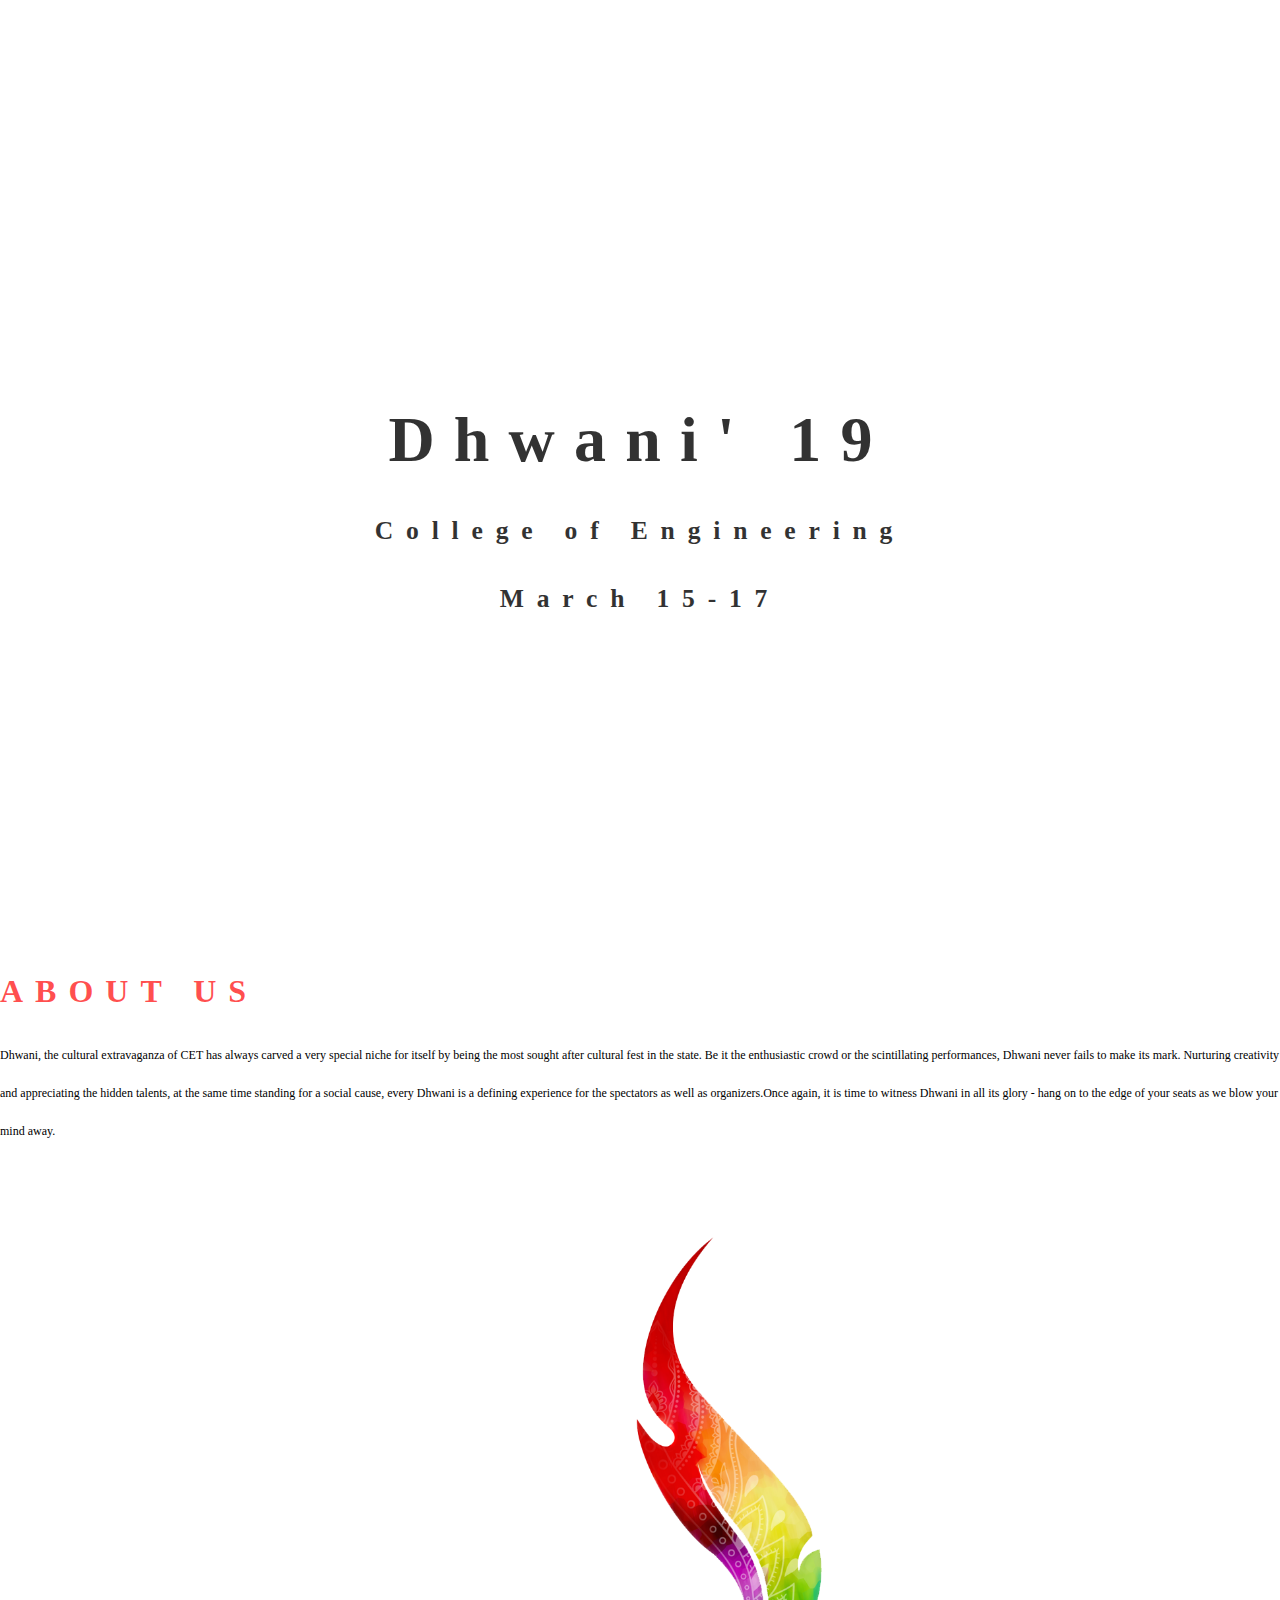
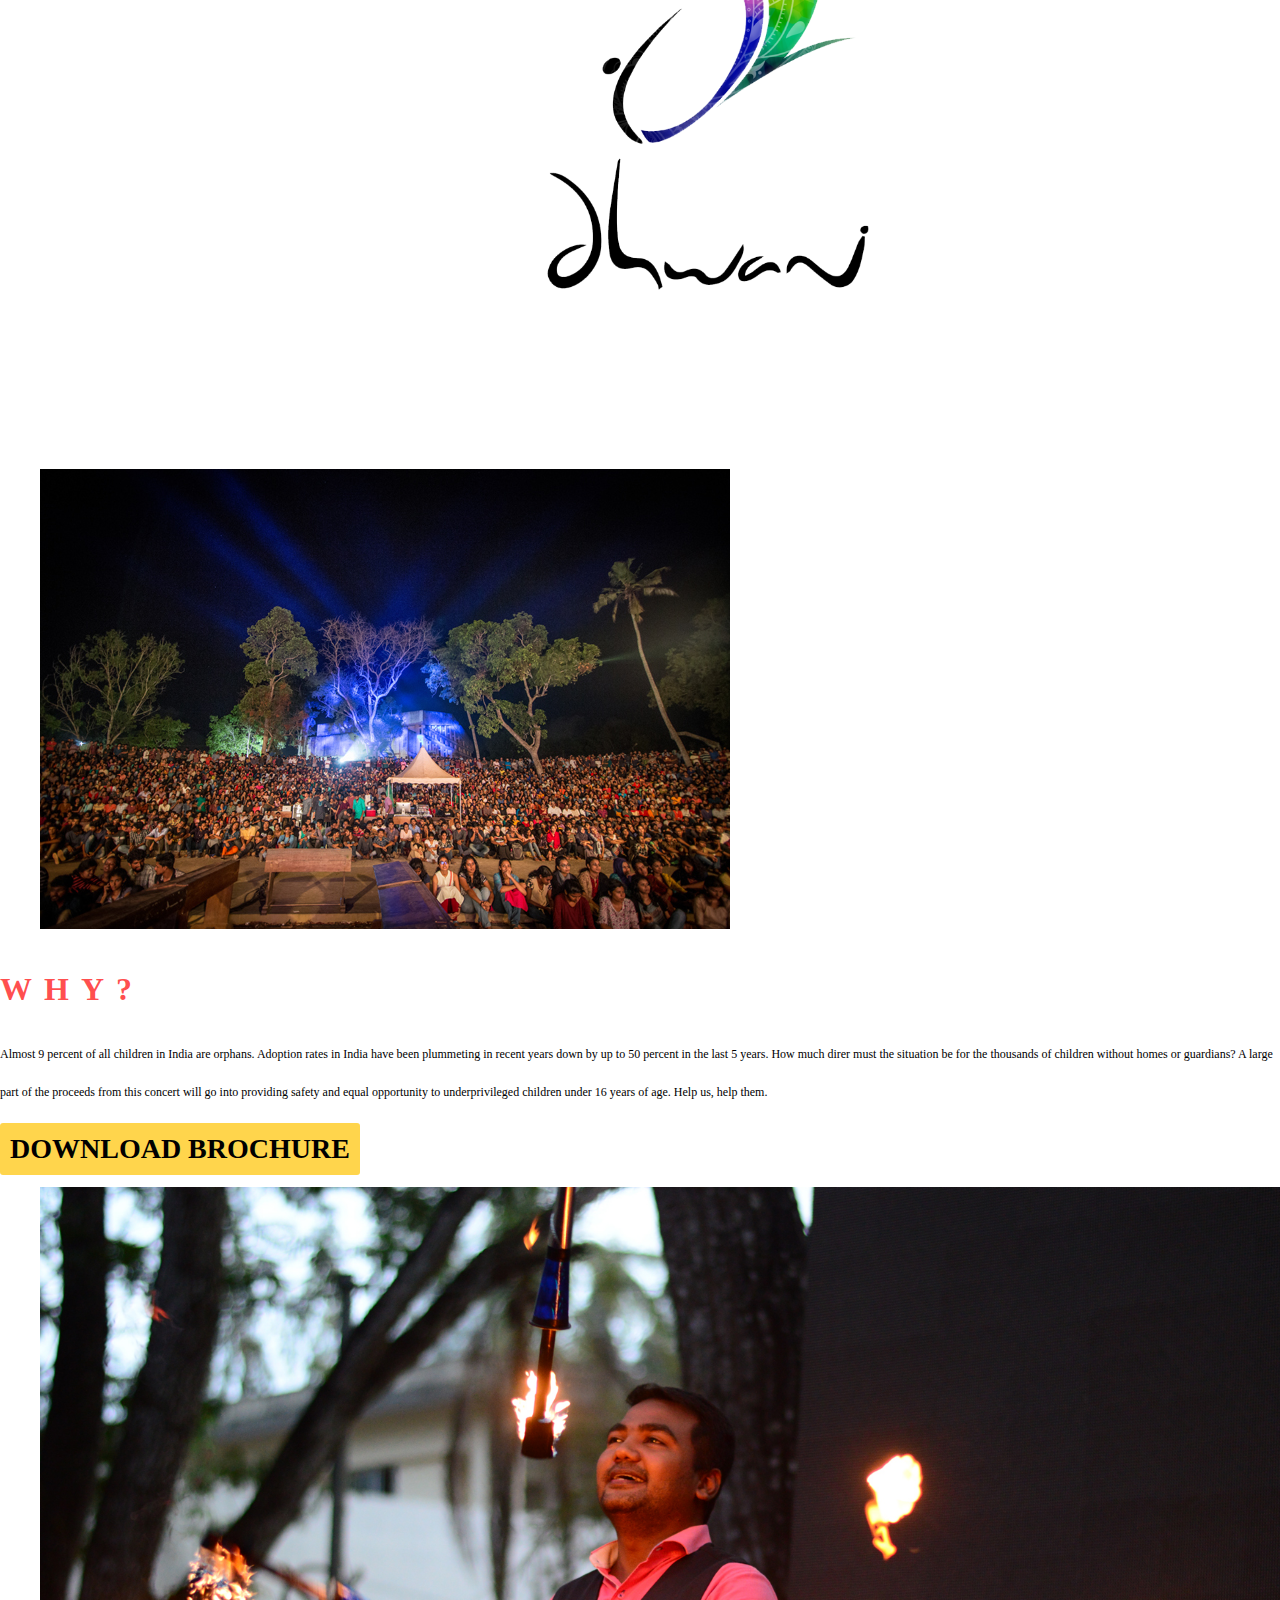
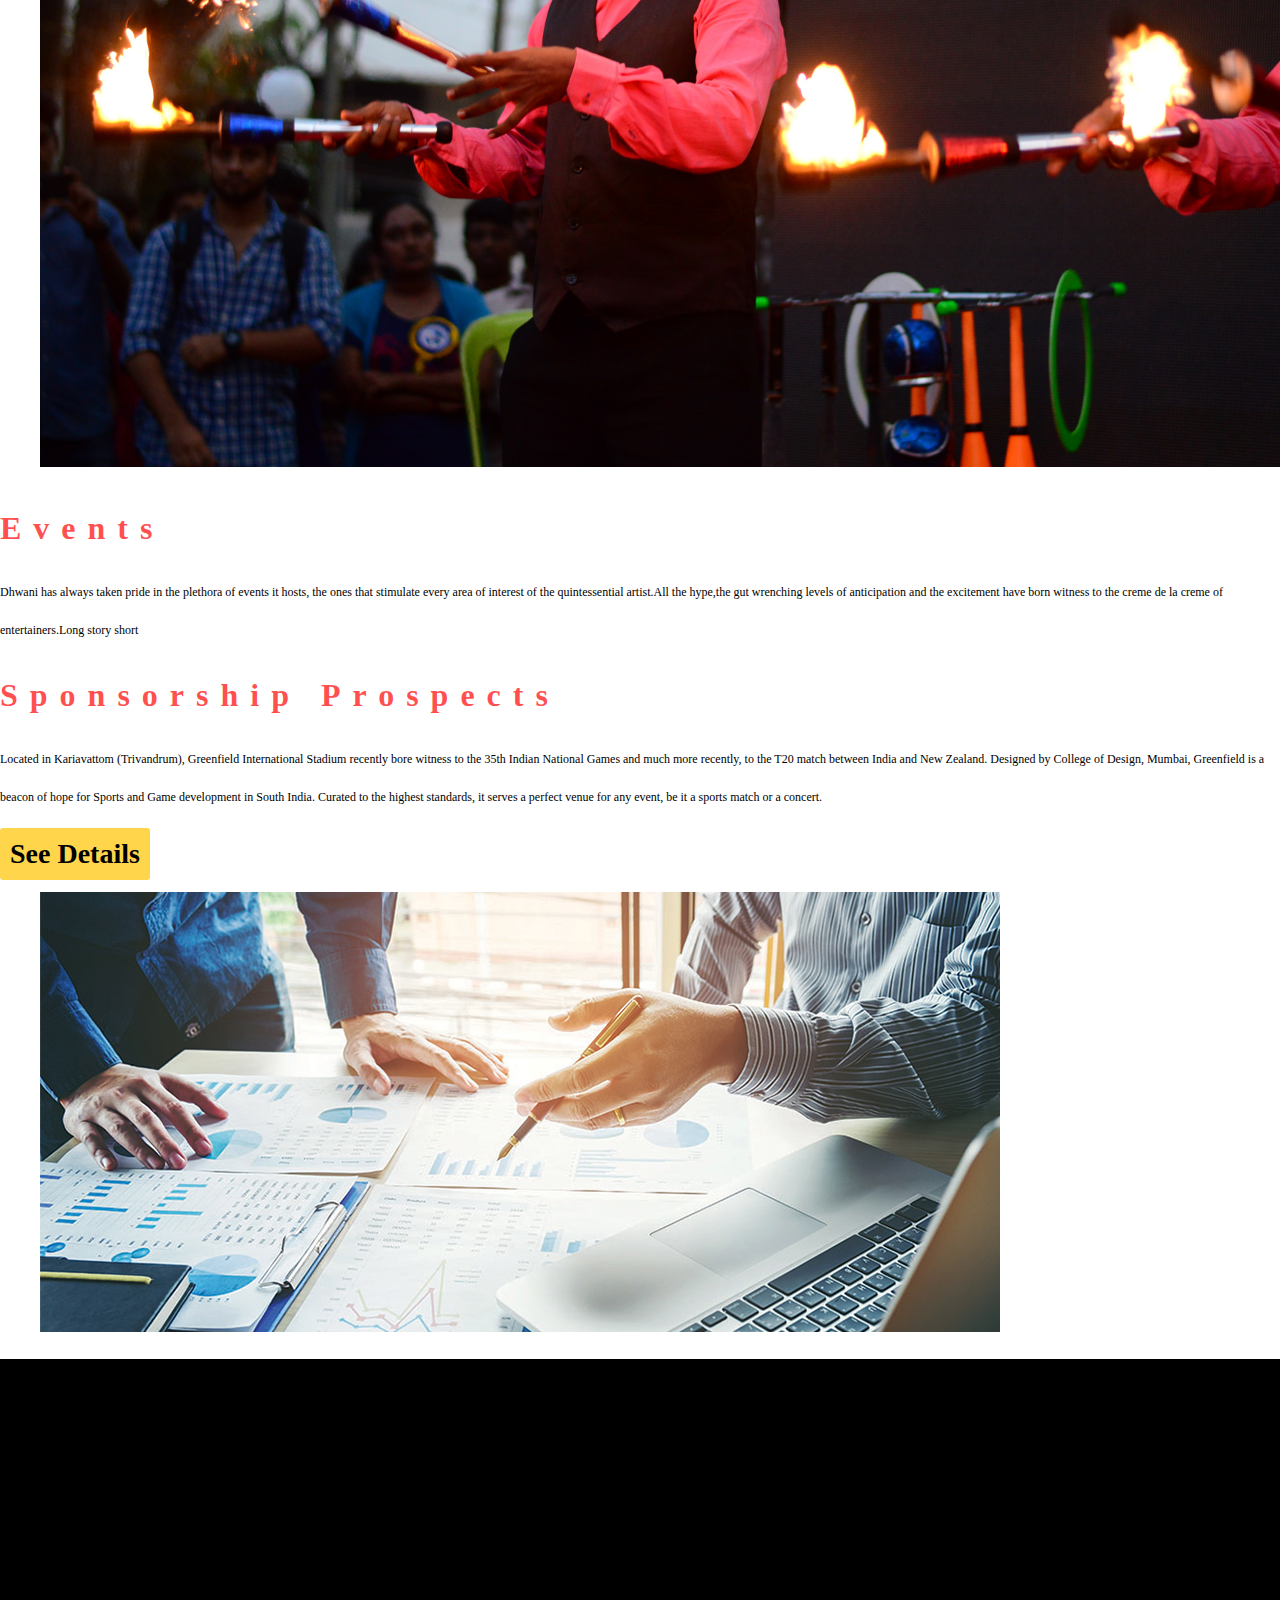
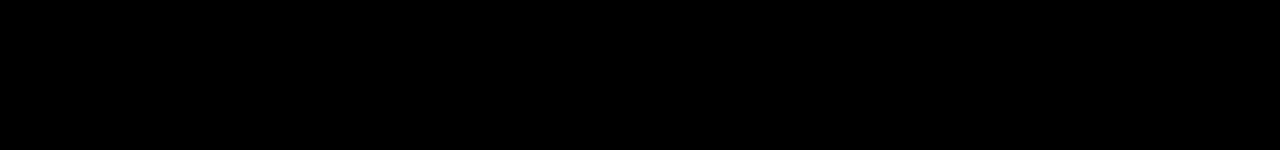
==== commit eb683ca9: "Update index.html" ====
--- a/public/index.html
+++ b/public/index.html
@@ -148,7 +148,7 @@
 	<body>
 		<div id="landing">
 			
-			<h1>Dhwani' 18</h1>
+			<h1>Dhwani' 19</h1>
 			<h2>College of Engineering</h2>
 			<h3>March 15-17</h3>
 
@@ -213,7 +213,7 @@
 						<h2>Sponsorship Prospects</h2>
 						<p>Located in Kariavattom (Trivandrum), Greenfield International Stadium recently bore witness to the 35th Indian National Games and much more recently, to the T20 match between India and New Zealand. Designed by College of Design, Mumbai, Greenfield is a beacon of hope for Sports and Game development in South India. Curated to the highest standards, it serves a perfect venue for any event, be it a sports match or a concert.</p>
                         
-                        	<a href="Marektingproposals/index.html" download><button id="spon"><strong>See Details</strong></button></a>
+                        	<a href="Marketingproposals/index.html" download><button id="spon"><strong>See Details</strong></button></a>
                             
 					</article>
 					<figure class="cbp-so-side cbp-so-side-right">
